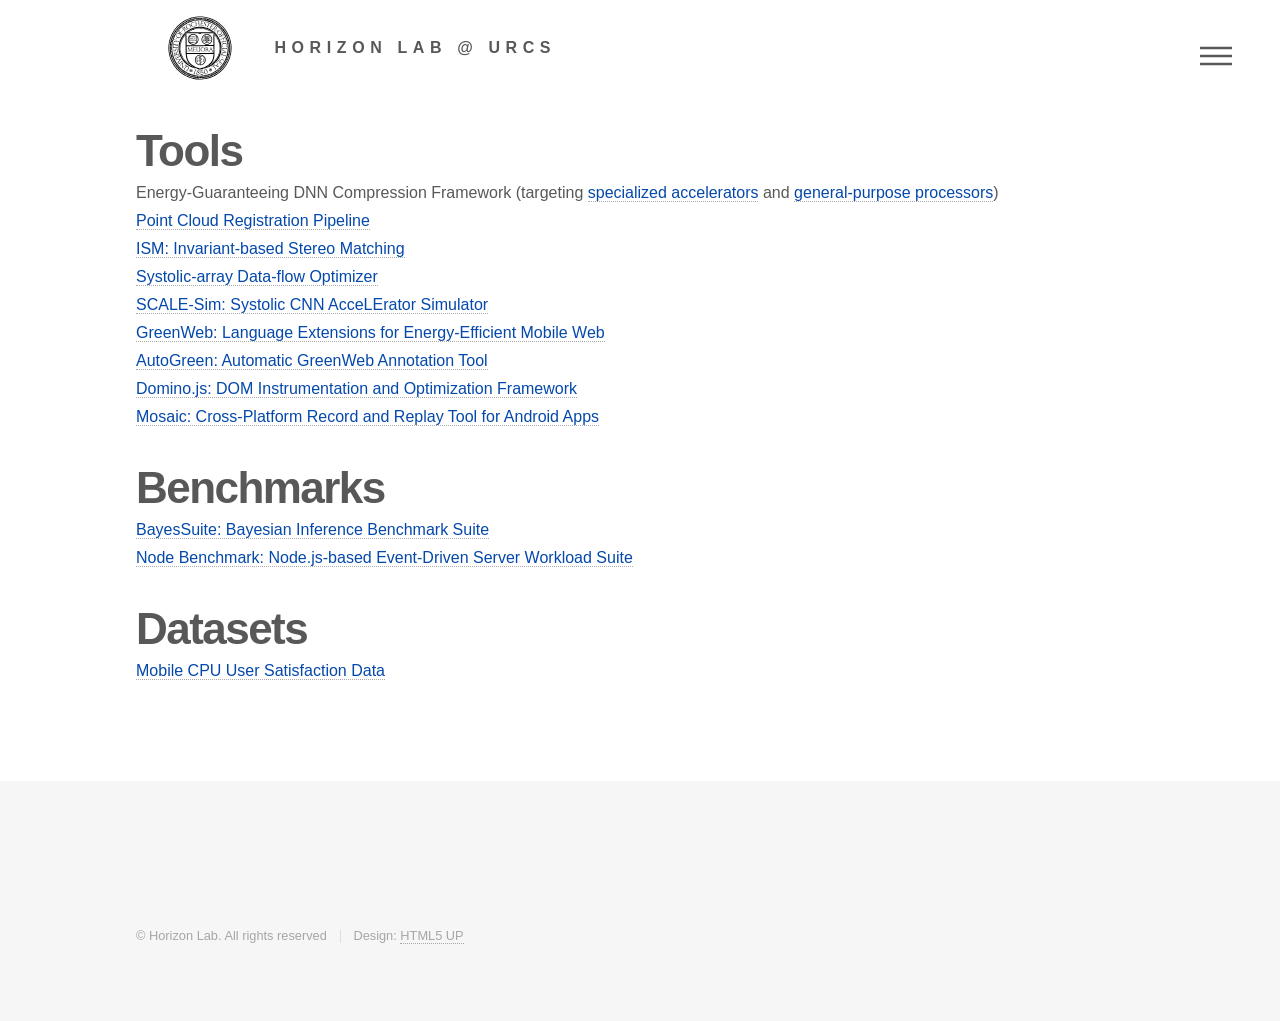
==== artifacts.html @ bd3f3496 "add artifacts page." ====
<!DOCTYPE HTML>
<!--
	Phantom by HTML5 UP
	html5up.net | @ajlkn
	Free for personal and commercial use under the CCA 3.0 license (html5up.net/license)
-->
<html>
	<head>
		<title>Code</title>
		<meta charset="utf-8" />
		<meta name="viewport" content="width=device-width, initial-scale=1, user-scalable=no" />
		<link rel="stylesheet" href="assets/css/main.css" />
		<noscript><link rel="stylesheet" href="assets/css/noscript.css" /></noscript>
	</head>
	<body class="is-preload">
		<!-- Wrapper -->
			<div id="wrapper">

				<!-- Header -->
					<header id="header">
						<div class="inner">

							<!-- Logo -->
								<a href="index.html" class="logo">
									<span class="symbol"><img src="images/urseal.svg" alt="" /></span><span class="head">Horizon Lab @ URCS</span>
								</a>

							<!-- Nav -->
								<nav>
									<ul>
										<li><a href="#menu">Menu</a></li>
									</ul>
								</nav>

						</div>
					</header>

				<!-- Menu -->
					<nav id="menu">
						<h2>Menu</h2>
						<ul id="list">
						    <li><a href="index.html">Home</a></li>
						    <li><a href="people.html">People</a></li>
						    <li><a href="index.html#proj">Projects</a></li>
						    <li><a href="pubs.html">Publications</a></li>
						    <li><a href="artifacts.html">Artifacts</a></li>
						    <li><a href="teach.html">Courses & Outreach</a></li>
						</ul>
					</nav>

				<!-- Main -->
					<div id="main">
						<div class="inner">
							<h1 class="firstteach">Tools</h1>
                            <div>
                              <div>Energy-Guaranteeing DNN Compression Framework (targeting <a href="https://github.com/hyang1990/model_based_energy_constrained_compression">specialized accelerators</a> and <a href="https://github.com/hyang1990/energy_constrained_compression">general-purpose processors</a>)</div>
                              <div><a href="https://github.com/horizon-research/pointcloud-pipeline">Point Cloud Registration Pipeline</a></div>
                              <div><a href="https://github.com/horizon-research/ism-algorithm">ISM: Invariant-based Stereo Matching</a></div>
                              <div><a href="https://github.com/horizon-research/systolic-array-dataflow-optimizer">Systolic-array Data-flow Optimizer</a></div>
                              <div><a href="https://github.com/ARM-software/SCALE-Sim">SCALE-Sim: Systolic CNN AcceLErator Simulator</a></div>
                              <div><a href="https://codereview.chromium.org/1835303002/">GreenWeb: Language Extensions for Energy-Efficient Mobile Web</a></div>
                              <div><a href="https://github.com/yuhao/AutoGreen">AutoGreen: Automatic GreenWeb Annotation Tool</a></div>
                              <div><a href="https://github.com/yuhao/domino.js">Domino.js: DOM Instrumentation and Optimization Framework</a></div>
                              <div><a href="https://github.com/Matthalp/mosaic">Mosaic: Cross-Platform Record and Replay Tool for Android Apps</a></div>
                              <div style="clear: both;">&nbsp;</div>
                            </div>

							<h1 class="firstteach">Benchmarks</h1>
                            <div>
                              <div><a href="https://github.com/Emma926/BayesSuite">BayesSuite: Bayesian Inference Benchmark Suite</a></div>
                              <div><a href="https://github.com/nodebenchmark/benchmarks">Node Benchmark: Node.js-based Event-Driven Server Workload Suite</a></div>
                              <div style="clear: both;">&nbsp;</div>
                            </div>

							<h1 class="firstteach">Datasets</h1>
                            <div>
                              <div><a href="https://github.com/Matthalp/mobile-cpu-user-sat-data">Mobile CPU User Satisfaction Data</a></div>
                            </div>

						</div>
					</div>

				<!-- Footer -->
					<footer id="footer">
						<div class="inner">
							<!--<section>
								<h2>Follow</h2>
								<ul class="icons">
									<li><a href="#" class="icon style2 fa-twitter"><span class="label">Twitter</span></a></li>
									<li><a href="#" class="icon style2 fa-facebook"><span class="label">Facebook</span></a></li>
									<li><a href="#" class="icon style2 fa-instagram"><span class="label">Instagram</span></a></li>
									<li><a href="#" class="icon style2 fa-dribbble"><span class="label">Dribbble</span></a></li>
									<li><a href="#" class="icon style2 fa-github"><span class="label">GitHub</span></a></li>
									<li><a href="#" class="icon style2 fa-500px"><span class="label">500px</span></a></li>
									<li><a href="#" class="icon style2 fa-phone"><span class="label">Phone</span></a></li>
									<li><a href="#" class="icon style2 fa-envelope-o"><span class="label">Email</span></a></li>
								</ul>
							</section>-->
							<ul class="copyright">
								<li>&copy; Horizon Lab. All rights reserved</li><li>Design: <a href="http://html5up.net">HTML5 UP</a></li>
							</ul>
						</div>
					</footer>

			</div>

		<!-- Scripts -->
			<script src="assets/js/jquery.min.js"></script>
			<script src="assets/js/browser.min.js"></script>
			<script src="assets/js/breakpoints.min.js"></script>
			<script src="assets/js/util.js"></script>
			<script src="assets/js/main.js"></script>

	</body>
</html>
---- assets/css/main.css ----
@import url(font-awesome.min.css);
@import url("https://fonts.googleapis.com/css?family=Source+Sans+Pro:300,700,900");

/*
	Phantom by HTML5 UP
	html5up.net | @ajlkn
	Free for personal and commercial use under the CCA 3.0 license (html5up.net/license)
*/

/* Reset */

	html, body, div, span, applet, object, iframe, h1, h2, h3, h4, h5, h6, p, blockquote, pre, a, abbr, acronym, address, big, cite, code, del, dfn, em, img, ins, kbd, q, s, samp, small, strike, strong, sub, sup, tt, var, b, u, i, center, dl, dt, dd, ol, ul, li, fieldset, form, label, legend, table, caption, tbody, tfoot, thead, tr, th, td, article, aside, canvas, details, embed, figure, figcaption, footer, header, hgroup, menu, nav, output, ruby, section, summary, time, mark, audio, video {
		margin: 0;
		padding: 0;
		border: 0;
		font-size: 100%;
		font: inherit;
		vertical-align: baseline;
	}

    div.midbmargin {
		margin-top: 2em;
    }

    div.smallbmargin, div.smallbmargin p {
		margin-bottom: 1em;
    }

	article, aside, details, figcaption, figure, footer, header, hgroup, menu, nav, section {
		display: block;
	}

    article h1 {
		font-family: "Source Sans Pro", Helvetica, sans-serif;
    }

	body {
		line-height: 1;
	}

	ol, ul {
		list-style: none;
	}

	blockquote, q {
		quotes: none;
	}

	blockquote:before, blockquote:after, q:before, q:after {
		content: '';
		content: none;
	}

	table {
		border-collapse: collapse;
		border-spacing: 0;
	}

	body {
		-webkit-text-size-adjust: none;
	}

/* Box Model */

	*, *:before, *:after {
		-moz-box-sizing: border-box;
		-webkit-box-sizing: border-box;
		box-sizing: border-box;
	}

/* Grid */

	.row {
		border-bottom: solid 1px transparent;
		-moz-box-sizing: border-box;
		-webkit-box-sizing: border-box;
		box-sizing: border-box;
	}

	.row > * {
		float: left;
		-moz-box-sizing: border-box;
		-webkit-box-sizing: border-box;
		box-sizing: border-box;
	}

	.row:after, .row:before {
		content: '';
		display: block;
		clear: both;
		height: 0;
	}

	.row.uniform > * > :first-child {
		margin-top: 0;
	}

	.row.uniform > * > :last-child {
		margin-bottom: 0;
	}

	.row.\30 \25 > * {
		padding: 0 0 0 0em;
	}

	.row.\30 \25 {
		margin: 0 0 -1px 0em;
	}

	.row.uniform.\30 \25 > * {
		padding: 0em 0 0 0em;
	}

	.row.uniform.\30 \25 {
		margin: 0em 0 -1px 0em;
	}

	.row > * {
		padding: 0 0 0 2em;
	}

	.row {
		margin: 0 0 -1px -2em;
	}

	.row.uniform > * {
		padding: 2em 0 0 2em;
	}

	.row.uniform {
		margin: -2em 0 -1px -2em;
	}

	.row.\32 00\25 > * {
		padding: 0 0 0 4em;
	}

	.row.\32 00\25 {
		margin: 0 0 -1px -4em;
	}

	.row.uniform.\32 00\25 > * {
		padding: 4em 0 0 4em;
	}

	.row.uniform.\32 00\25 {
		margin: -4em 0 -1px -4em;
	}

	.row.\31 50\25 > * {
		padding: 0 0 0 3em;
	}

	.row.\31 50\25 {
		margin: 0 0 -1px -3em;
	}

	.row.uniform.\31 50\25 > * {
		padding: 3em 0 0 3em;
	}

	.row.uniform.\31 50\25 {
		margin: -3em 0 -1px -3em;
	}

	.row.\35 0\25 > * {
		padding: 0 0 0 1em;
	}

	.row.\35 0\25 {
		margin: 0 0 -1px -1em;
	}

	.row.uniform.\35 0\25 > * {
		padding: 1em 0 0 1em;
	}

	.row.uniform.\35 0\25 {
		margin: -1em 0 -1px -1em;
	}

	.row.\32 5\25 > * {
		padding: 0 0 0 0.5em;
	}

	.row.\32 5\25 {
		margin: 0 0 -1px -0.5em;
	}

	.row.uniform.\32 5\25 > * {
		padding: 0.5em 0 0 0.5em;
	}

	.row.uniform.\32 5\25 {
		margin: -0.5em 0 -1px -0.5em;
	}

	.\31 2u, .\31 2u\24 {
		width: 100%;
		clear: none;
		margin-left: 0;
	}

	.\31 1u, .\31 1u\24 {
		width: 91.6666666667%;
		clear: none;
		margin-left: 0;
	}

	.\31 0u, .\31 0u\24 {
		width: 83.3333333333%;
		clear: none;
		margin-left: 0;
	}

	.\39 u, .\39 u\24 {
		width: 75%;
		clear: none;
		margin-left: 0;
	}

	.\38 u, .\38 u\24 {
		width: 66.6666666667%;
		clear: none;
		margin-left: 0;
	}

	.\37 u, .\37 u\24 {
		width: 58.3333333333%;
		clear: none;
		margin-left: 0;
	}

	.\36 u, .\36 u\24 {
		width: 50%;
		clear: none;
		margin-left: 0;
	}

	.\35 u, .\35 u\24 {
		width: 41.6666666667%;
		clear: none;
		margin-left: 0;
	}

	.\34 u, .\34 u\24 {
		width: 33.3333333333%;
		clear: none;
		margin-left: 0;
	}

	.\33 u, .\33 u\24 {
		width: 25%;
		clear: none;
		margin-left: 0;
	}

	.\32 u, .\32 u\24 {
		width: 16.6666666667%;
		clear: none;
		margin-left: 0;
	}

	.\31 u, .\31 u\24 {
		width: 8.3333333333%;
		clear: none;
		margin-left: 0;
	}

	.\31 2u\24 + *,
	.\31 1u\24 + *,
	.\31 0u\24 + *,
	.\39 u\24 + *,
	.\38 u\24 + *,
	.\37 u\24 + *,
	.\36 u\24 + *,
	.\35 u\24 + *,
	.\34 u\24 + *,
	.\33 u\24 + *,
	.\32 u\24 + *,
	.\31 u\24 + * {
		clear: left;
	}

	.\-11u {
		margin-left: 91.66667%;
	}

	.\-10u {
		margin-left: 83.33333%;
	}

	.\-9u {
		margin-left: 75%;
	}

	.\-8u {
		margin-left: 66.66667%;
	}

	.\-7u {
		margin-left: 58.33333%;
	}

	.\-6u {
		margin-left: 50%;
	}

	.\-5u {
		margin-left: 41.66667%;
	}

	.\-4u {
		margin-left: 33.33333%;
	}

	.\-3u {
		margin-left: 25%;
	}

	.\-2u {
		margin-left: 16.66667%;
	}

	.\-1u {
		margin-left: 8.33333%;
	}

	@media screen and (max-width: 1680px) {

		.row > * {
			padding: 0 0 0 2em;
		}

		.row {
			margin: 0 0 -1px -2em;
		}

		.row.uniform > * {
			padding: 2em 0 0 2em;
		}

		.row.uniform {
			margin: -2em 0 -1px -2em;
		}

		.row.\32 00\25 > * {
			padding: 0 0 0 4em;
		}

		.row.\32 00\25 {
			margin: 0 0 -1px -4em;
		}

		.row.uniform.\32 00\25 > * {
			padding: 4em 0 0 4em;
		}

		.row.uniform.\32 00\25 {
			margin: -4em 0 -1px -4em;
		}

		.row.\31 50\25 > * {
			padding: 0 0 0 3em;
		}

		.row.\31 50\25 {
			margin: 0 0 -1px -3em;
		}

		.row.uniform.\31 50\25 > * {
			padding: 3em 0 0 3em;
		}

		.row.uniform.\31 50\25 {
			margin: -3em 0 -1px -3em;
		}

		.row.\35 0\25 > * {
			padding: 0 0 0 1em;
		}

		.row.\35 0\25 {
			margin: 0 0 -1px -1em;
		}

		.row.uniform.\35 0\25 > * {
			padding: 1em 0 0 1em;
		}

		.row.uniform.\35 0\25 {
			margin: -1em 0 -1px -1em;
		}

		.row.\32 5\25 > * {
			padding: 0 0 0 0.5em;
		}

		.row.\32 5\25 {
			margin: 0 0 -1px -0.5em;
		}

		.row.uniform.\32 5\25 > * {
			padding: 0.5em 0 0 0.5em;
		}

		.row.uniform.\32 5\25 {
			margin: -0.5em 0 -1px -0.5em;
		}

		.\31 2u\28xlarge\29, .\31 2u\24\28xlarge\29 {
			width: 100%;
			clear: none;
			margin-left: 0;
		}

		.\31 1u\28xlarge\29, .\31 1u\24\28xlarge\29 {
			width: 91.6666666667%;
			clear: none;
			margin-left: 0;
		}

		.\31 0u\28xlarge\29, .\31 0u\24\28xlarge\29 {
			width: 83.3333333333%;
			clear: none;
			margin-left: 0;
		}

		.\39 u\28xlarge\29, .\39 u\24\28xlarge\29 {
			width: 75%;
			clear: none;
			margin-left: 0;
		}

		.\38 u\28xlarge\29, .\38 u\24\28xlarge\29 {
			width: 66.6666666667%;
			clear: none;
			margin-left: 0;
		}

		.\37 u\28xlarge\29, .\37 u\24\28xlarge\29 {
			width: 58.3333333333%;
			clear: none;
			margin-left: 0;
		}

		.\36 u\28xlarge\29, .\36 u\24\28xlarge\29 {
			width: 50%;
			clear: none;
			margin-left: 0;
		}

		.\35 u\28xlarge\29, .\35 u\24\28xlarge\29 {
			width: 41.6666666667%;
			clear: none;
			margin-left: 0;
		}

		.\34 u\28xlarge\29, .\34 u\24\28xlarge\29 {
			width: 33.3333333333%;
			clear: none;
			margin-left: 0;
		}

		.\33 u\28xlarge\29, .\33 u\24\28xlarge\29 {
			width: 25%;
			clear: none;
			margin-left: 0;
		}

		.\32 u\28xlarge\29, .\32 u\24\28xlarge\29 {
			width: 16.6666666667%;
			clear: none;
			margin-left: 0;
		}

		.\31 u\28xlarge\29, .\31 u\24\28xlarge\29 {
			width: 8.3333333333%;
			clear: none;
			margin-left: 0;
		}

		.\31 2u\24\28xlarge\29 + *,
		.\31 1u\24\28xlarge\29 + *,
		.\31 0u\24\28xlarge\29 + *,
		.\39 u\24\28xlarge\29 + *,
		.\38 u\24\28xlarge\29 + *,
		.\37 u\24\28xlarge\29 + *,
		.\36 u\24\28xlarge\29 + *,
		.\35 u\24\28xlarge\29 + *,
		.\34 u\24\28xlarge\29 + *,
		.\33 u\24\28xlarge\29 + *,
		.\32 u\24\28xlarge\29 + *,
		.\31 u\24\28xlarge\29 + * {
			clear: left;
		}

		.\-11u\28xlarge\29 {
			margin-left: 91.66667%;
		}

		.\-10u\28xlarge\29 {
			margin-left: 83.33333%;
		}

		.\-9u\28xlarge\29 {
			margin-left: 75%;
		}

		.\-8u\28xlarge\29 {
			margin-left: 66.66667%;
		}

		.\-7u\28xlarge\29 {
			margin-left: 58.33333%;
		}

		.\-6u\28xlarge\29 {
			margin-left: 50%;
		}

		.\-5u\28xlarge\29 {
			margin-left: 41.66667%;
		}

		.\-4u\28xlarge\29 {
			margin-left: 33.33333%;
		}

		.\-3u\28xlarge\29 {
			margin-left: 25%;
		}

		.\-2u\28xlarge\29 {
			margin-left: 16.66667%;
		}

		.\-1u\28xlarge\29 {
			margin-left: 8.33333%;
		}

	}

	@media screen and (max-width: 1280px) {

		.row > * {
			padding: 0 0 0 2em;
		}

		.row {
			margin: 0 0 -1px -2em;
		}

		.row.uniform > * {
			padding: 2em 0 0 2em;
		}

		.row.uniform {
			margin: -2em 0 -1px -2em;
		}

		.row.\32 00\25 > * {
			padding: 0 0 0 4em;
		}

		.row.\32 00\25 {
			margin: 0 0 -1px -4em;
		}

		.row.uniform.\32 00\25 > * {
			padding: 4em 0 0 4em;
		}

		.row.uniform.\32 00\25 {
			margin: -4em 0 -1px -4em;
		}

		.row.\31 50\25 > * {
			padding: 0 0 0 3em;
		}

		.row.\31 50\25 {
			margin: 0 0 -1px -3em;
		}

		.row.uniform.\31 50\25 > * {
			padding: 3em 0 0 3em;
		}

		.row.uniform.\31 50\25 {
			margin: -3em 0 -1px -3em;
		}

		.row.\35 0\25 > * {
			padding: 0 0 0 1em;
		}

		.row.\35 0\25 {
			margin: 0 0 -1px -1em;
		}

		.row.uniform.\35 0\25 > * {
			padding: 1em 0 0 1em;
		}

		.row.uniform.\35 0\25 {
			margin: -1em 0 -1px -1em;
		}

		.row.\32 5\25 > * {
			padding: 0 0 0 0.5em;
		}

		.row.\32 5\25 {
			margin: 0 0 -1px -0.5em;
		}

		.row.uniform.\32 5\25 > * {
			padding: 0.5em 0 0 0.5em;
		}

		.row.uniform.\32 5\25 {
			margin: -0.5em 0 -1px -0.5em;
		}

		.\31 2u\28large\29, .\31 2u\24\28large\29 {
			width: 100%;
			clear: none;
			margin-left: 0;
		}

		.\31 1u\28large\29, .\31 1u\24\28large\29 {
			width: 91.6666666667%;
			clear: none;
			margin-left: 0;
		}

		.\31 0u\28large\29, .\31 0u\24\28large\29 {
			width: 83.3333333333%;
			clear: none;
			margin-left: 0;
		}

		.\39 u\28large\29, .\39 u\24\28large\29 {
			width: 75%;
			clear: none;
			margin-left: 0;
		}

		.\38 u\28large\29, .\38 u\24\28large\29 {
			width: 66.6666666667%;
			clear: none;
			margin-left: 0;
		}

		.\37 u\28large\29, .\37 u\24\28large\29 {
			width: 58.3333333333%;
			clear: none;
			margin-left: 0;
		}

		.\36 u\28large\29, .\36 u\24\28large\29 {
			width: 50%;
			clear: none;
			margin-left: 0;
		}

		.\35 u\28large\29, .\35 u\24\28large\29 {
			width: 41.6666666667%;
			clear: none;
			margin-left: 0;
		}

		.\34 u\28large\29, .\34 u\24\28large\29 {
			width: 33.3333333333%;
			clear: none;
			margin-left: 0;
		}

		.\33 u\28large\29, .\33 u\24\28large\29 {
			width: 25%;
			clear: none;
			margin-left: 0;
		}

		.\32 u\28large\29, .\32 u\24\28large\29 {
			width: 16.6666666667%;
			clear: none;
			margin-left: 0;
		}

		.\31 u\28large\29, .\31 u\24\28large\29 {
			width: 8.3333333333%;
			clear: none;
			margin-left: 0;
		}

		.\31 2u\24\28large\29 + *,
		.\31 1u\24\28large\29 + *,
		.\31 0u\24\28large\29 + *,
		.\39 u\24\28large\29 + *,
		.\38 u\24\28large\29 + *,
		.\37 u\24\28large\29 + *,
		.\36 u\24\28large\29 + *,
		.\35 u\24\28large\29 + *,
		.\34 u\24\28large\29 + *,
		.\33 u\24\28large\29 + *,
		.\32 u\24\28large\29 + *,
		.\31 u\24\28large\29 + * {
			clear: left;
		}

		.\-11u\28large\29 {
			margin-left: 91.66667%;
		}

		.\-10u\28large\29 {
			margin-left: 83.33333%;
		}

		.\-9u\28large\29 {
			margin-left: 75%;
		}

		.\-8u\28large\29 {
			margin-left: 66.66667%;
		}

		.\-7u\28large\29 {
			margin-left: 58.33333%;
		}

		.\-6u\28large\29 {
			margin-left: 50%;
		}

		.\-5u\28large\29 {
			margin-left: 41.66667%;
		}

		.\-4u\28large\29 {
			margin-left: 33.33333%;
		}

		.\-3u\28large\29 {
			margin-left: 25%;
		}

		.\-2u\28large\29 {
			margin-left: 16.66667%;
		}

		.\-1u\28large\29 {
			margin-left: 8.33333%;
		}

	}

	@media screen and (max-width: 980px) {

		.row > * {
			padding: 0 0 0 1.5em;
		}

		.row {
			margin: 0 0 -1px -1.5em;
		}

		.row.uniform > * {
			padding: 1.5em 0 0 1.5em;
		}

		.row.uniform {
			margin: -1.5em 0 -1px -1.5em;
		}

		.row.\32 00\25 > * {
			padding: 0 0 0 3em;
		}

		.row.\32 00\25 {
			margin: 0 0 -1px -3em;
		}

		.row.uniform.\32 00\25 > * {
			padding: 3em 0 0 3em;
		}

		.row.uniform.\32 00\25 {
			margin: -3em 0 -1px -3em;
		}

		.row.\31 50\25 > * {
			padding: 0 0 0 2.25em;
		}

		.row.\31 50\25 {
			margin: 0 0 -1px -2.25em;
		}

		.row.uniform.\31 50\25 > * {
			padding: 2.25em 0 0 2.25em;
		}

		.row.uniform.\31 50\25 {
			margin: -2.25em 0 -1px -2.25em;
		}

		.row.\35 0\25 > * {
			padding: 0 0 0 0.75em;
		}

		.row.\35 0\25 {
			margin: 0 0 -1px -0.75em;
		}

		.row.uniform.\35 0\25 > * {
			padding: 0.75em 0 0 0.75em;
		}

		.row.uniform.\35 0\25 {
			margin: -0.75em 0 -1px -0.75em;
		}

		.row.\32 5\25 > * {
			padding: 0 0 0 0.375em;
		}

		.row.\32 5\25 {
			margin: 0 0 -1px -0.375em;
		}

		.row.uniform.\32 5\25 > * {
			padding: 0.375em 0 0 0.375em;
		}

		.row.uniform.\32 5\25 {
			margin: -0.375em 0 -1px -0.375em;
		}

		.\31 2u\28medium\29, .\31 2u\24\28medium\29 {
			width: 100%;
			clear: none;
			margin-left: 0;
		}

		.\31 1u\28medium\29, .\31 1u\24\28medium\29 {
			width: 91.6666666667%;
			clear: none;
			margin-left: 0;
		}

		.\31 0u\28medium\29, .\31 0u\24\28medium\29 {
			width: 83.3333333333%;
			clear: none;
			margin-left: 0;
		}

		.\39 u\28medium\29, .\39 u\24\28medium\29 {
			width: 75%;
			clear: none;
			margin-left: 0;
		}

		.\38 u\28medium\29, .\38 u\24\28medium\29 {
			width: 66.6666666667%;
			clear: none;
			margin-left: 0;
		}

		.\37 u\28medium\29, .\37 u\24\28medium\29 {
			width: 58.3333333333%;
			clear: none;
			margin-left: 0;
		}

		.\36 u\28medium\29, .\36 u\24\28medium\29 {
			width: 50%;
			clear: none;
			margin-left: 0;
		}

		.\35 u\28medium\29, .\35 u\24\28medium\29 {
			width: 41.6666666667%;
			clear: none;
			margin-left: 0;
		}

		.\34 u\28medium\29, .\34 u\24\28medium\29 {
			width: 33.3333333333%;
			clear: none;
			margin-left: 0;
		}

		.\33 u\28medium\29, .\33 u\24\28medium\29 {
			width: 25%;
			clear: none;
			margin-left: 0;
		}

		.\32 u\28medium\29, .\32 u\24\28medium\29 {
			width: 16.6666666667%;
			clear: none;
			margin-left: 0;
		}

		.\31 u\28medium\29, .\31 u\24\28medium\29 {
			width: 8.3333333333%;
			clear: none;
			margin-left: 0;
		}

		.\31 2u\24\28medium\29 + *,
		.\31 1u\24\28medium\29 + *,
		.\31 0u\24\28medium\29 + *,
		.\39 u\24\28medium\29 + *,
		.\38 u\24\28medium\29 + *,
		.\37 u\24\28medium\29 + *,
		.\36 u\24\28medium\29 + *,
		.\35 u\24\28medium\29 + *,
		.\34 u\24\28medium\29 + *,
		.\33 u\24\28medium\29 + *,
		.\32 u\24\28medium\29 + *,
		.\31 u\24\28medium\29 + * {
			clear: left;
		}

		.\-11u\28medium\29 {
			margin-left: 91.66667%;
		}

		.\-10u\28medium\29 {
			margin-left: 83.33333%;
		}

		.\-9u\28medium\29 {
			margin-left: 75%;
		}

		.\-8u\28medium\29 {
			margin-left: 66.66667%;
		}

		.\-7u\28medium\29 {
			margin-left: 58.33333%;
		}

		.\-6u\28medium\29 {
			margin-left: 50%;
		}

		.\-5u\28medium\29 {
			margin-left: 41.66667%;
		}

		.\-4u\28medium\29 {
			margin-left: 33.33333%;
		}

		.\-3u\28medium\29 {
			margin-left: 25%;
		}

		.\-2u\28medium\29 {
			margin-left: 16.66667%;
		}

		.\-1u\28medium\29 {
			margin-left: 8.33333%;
		}

	}

	@media screen and (max-width: 736px) {

		.row > * {
			padding: 0 0 0 1em;
		}

		.row {
			margin: 0 0 -1px -1em;
		}

		.row.uniform > * {
			padding: 1em 0 0 1em;
		}

		.row.uniform {
			margin: -1em 0 -1px -1em;
		}

		.row.\32 00\25 > * {
			padding: 0 0 0 2em;
		}

		.row.\32 00\25 {
			margin: 0 0 -1px -2em;
		}

		.row.uniform.\32 00\25 > * {
			padding: 2em 0 0 2em;
		}

		.row.uniform.\32 00\25 {
			margin: -2em 0 -1px -2em;
		}

		.row.\31 50\25 > * {
			padding: 0 0 0 1.5em;
		}

		.row.\31 50\25 {
			margin: 0 0 -1px -1.5em;
		}

		.row.uniform.\31 50\25 > * {
			padding: 1.5em 0 0 1.5em;
		}

		.row.uniform.\31 50\25 {
			margin: -1.5em 0 -1px -1.5em;
		}

		.row.\35 0\25 > * {
			padding: 0 0 0 0.5em;
		}

		.row.\35 0\25 {
			margin: 0 0 -1px -0.5em;
		}

		.row.uniform.\35 0\25 > * {
			padding: 0.5em 0 0 0.5em;
		}

		.row.uniform.\35 0\25 {
			margin: -0.5em 0 -1px -0.5em;
		}

		.row.\32 5\25 > * {
			padding: 0 0 0 0.25em;
		}

		.row.\32 5\25 {
			margin: 0 0 -1px -0.25em;
		}

		.row.uniform.\32 5\25 > * {
			padding: 0.25em 0 0 0.25em;
		}

		.row.uniform.\32 5\25 {
			margin: -0.25em 0 -1px -0.25em;
		}

		.\31 2u\28small\29, .\31 2u\24\28small\29 {
			width: 100%;
			clear: none;
			margin-left: 0;
		}

		.\31 1u\28small\29, .\31 1u\24\28small\29 {
			width: 91.6666666667%;
			clear: none;
			margin-left: 0;
		}

		.\31 0u\28small\29, .\31 0u\24\28small\29 {
			width: 83.3333333333%;
			clear: none;
			margin-left: 0;
		}

		.\39 u\28small\29, .\39 u\24\28small\29 {
			width: 75%;
			clear: none;
			margin-left: 0;
		}

		.\38 u\28small\29, .\38 u\24\28small\29 {
			width: 66.6666666667%;
			clear: none;
			margin-left: 0;
		}

		.\37 u\28small\29, .\37 u\24\28small\29 {
			width: 58.3333333333%;
			clear: none;
			margin-left: 0;
		}

		.\36 u\28small\29, .\36 u\24\28small\29 {
			width: 50%;
			clear: none;
			margin-left: 0;
		}

		.\35 u\28small\29, .\35 u\24\28small\29 {
			width: 41.6666666667%;
			clear: none;
			margin-left: 0;
		}

		.\34 u\28small\29, .\34 u\24\28small\29 {
			width: 33.3333333333%;
			clear: none;
			margin-left: 0;
		}

		.\33 u\28small\29, .\33 u\24\28small\29 {
			width: 25%;
			clear: none;
			margin-left: 0;
		}

		.\32 u\28small\29, .\32 u\24\28small\29 {
			width: 16.6666666667%;
			clear: none;
			margin-left: 0;
		}

		.\31 u\28small\29, .\31 u\24\28small\29 {
			width: 8.3333333333%;
			clear: none;
			margin-left: 0;
		}

		.\31 2u\24\28small\29 + *,
		.\31 1u\24\28small\29 + *,
		.\31 0u\24\28small\29 + *,
		.\39 u\24\28small\29 + *,
		.\38 u\24\28small\29 + *,
		.\37 u\24\28small\29 + *,
		.\36 u\24\28small\29 + *,
		.\35 u\24\28small\29 + *,
		.\34 u\24\28small\29 + *,
		.\33 u\24\28small\29 + *,
		.\32 u\24\28small\29 + *,
		.\31 u\24\28small\29 + * {
			clear: left;
		}

		.\-11u\28small\29 {
			margin-left: 91.66667%;
		}

		.\-10u\28small\29 {
			margin-left: 83.33333%;
		}

		.\-9u\28small\29 {
			margin-left: 75%;
		}

		.\-8u\28small\29 {
			margin-left: 66.66667%;
		}

		.\-7u\28small\29 {
			margin-left: 58.33333%;
		}

		.\-6u\28small\29 {
			margin-left: 50%;
		}

		.\-5u\28small\29 {
			margin-left: 41.66667%;
		}

		.\-4u\28small\29 {
			margin-left: 33.33333%;
		}

		.\-3u\28small\29 {
			margin-left: 25%;
		}

		.\-2u\28small\29 {
			margin-left: 16.66667%;
		}

		.\-1u\28small\29 {
			margin-left: 8.33333%;
		}

	}

	@media screen and (max-width: 480px) {

		.row > * {
			padding: 0 0 0 1em;
		}

		.row {
			margin: 0 0 -1px -1em;
		}

		.row.uniform > * {
			padding: 1em 0 0 1em;
		}

		.row.uniform {
			margin: -1em 0 -1px -1em;
		}

		.row.\32 00\25 > * {
			padding: 0 0 0 2em;
		}

		.row.\32 00\25 {
			margin: 0 0 -1px -2em;
		}

		.row.uniform.\32 00\25 > * {
			padding: 2em 0 0 2em;
		}

		.row.uniform.\32 00\25 {
			margin: -2em 0 -1px -2em;
		}

		.row.\31 50\25 > * {
			padding: 0 0 0 1.5em;
		}

		.row.\31 50\25 {
			margin: 0 0 -1px -1.5em;
		}

		.row.uniform.\31 50\25 > * {
			padding: 1.5em 0 0 1.5em;
		}

		.row.uniform.\31 50\25 {
			margin: -1.5em 0 -1px -1.5em;
		}

		.row.\35 0\25 > * {
			padding: 0 0 0 0.5em;
		}

		.row.\35 0\25 {
			margin: 0 0 -1px -0.5em;
		}

		.row.uniform.\35 0\25 > * {
			padding: 0.5em 0 0 0.5em;
		}

		.row.uniform.\35 0\25 {
			margin: -0.5em 0 -1px -0.5em;
		}

		.row.\32 5\25 > * {
			padding: 0 0 0 0.25em;
		}

		.row.\32 5\25 {
			margin: 0 0 -1px -0.25em;
		}

		.row.uniform.\32 5\25 > * {
			padding: 0.25em 0 0 0.25em;
		}

		.row.uniform.\32 5\25 {
			margin: -0.25em 0 -1px -0.25em;
		}

		.\31 2u\28xsmall\29, .\31 2u\24\28xsmall\29 {
			width: 100%;
			clear: none;
			margin-left: 0;
		}

		.\31 1u\28xsmall\29, .\31 1u\24\28xsmall\29 {
			width: 91.6666666667%;
			clear: none;
			margin-left: 0;
		}

		.\31 0u\28xsmall\29, .\31 0u\24\28xsmall\29 {
			width: 83.3333333333%;
			clear: none;
			margin-left: 0;
		}

		.\39 u\28xsmall\29, .\39 u\24\28xsmall\29 {
			width: 75%;
			clear: none;
			margin-left: 0;
		}

		.\38 u\28xsmall\29, .\38 u\24\28xsmall\29 {
			width: 66.6666666667%;
			clear: none;
			margin-left: 0;
		}

		.\37 u\28xsmall\29, .\37 u\24\28xsmall\29 {
			width: 58.3333333333%;
			clear: none;
			margin-left: 0;
		}

		.\36 u\28xsmall\29, .\36 u\24\28xsmall\29 {
			width: 50%;
			clear: none;
			margin-left: 0;
		}

		.\35 u\28xsmall\29, .\35 u\24\28xsmall\29 {
			width: 41.6666666667%;
			clear: none;
			margin-left: 0;
		}

		.\34 u\28xsmall\29, .\34 u\24\28xsmall\29 {
			width: 33.3333333333%;
			clear: none;
			margin-left: 0;
		}

		.\33 u\28xsmall\29, .\33 u\24\28xsmall\29 {
			width: 25%;
			clear: none;
			margin-left: 0;
		}

		.\32 u\28xsmall\29, .\32 u\24\28xsmall\29 {
			width: 16.6666666667%;
			clear: none;
			margin-left: 0;
		}

		.\31 u\28xsmall\29, .\31 u\24\28xsmall\29 {
			width: 8.3333333333%;
			clear: none;
			margin-left: 0;
		}

		.\31 2u\24\28xsmall\29 + *,
		.\31 1u\24\28xsmall\29 + *,
		.\31 0u\24\28xsmall\29 + *,
		.\39 u\24\28xsmall\29 + *,
		.\38 u\24\28xsmall\29 + *,
		.\37 u\24\28xsmall\29 + *,
		.\36 u\24\28xsmall\29 + *,
		.\35 u\24\28xsmall\29 + *,
		.\34 u\24\28xsmall\29 + *,
		.\33 u\24\28xsmall\29 + *,
		.\32 u\24\28xsmall\29 + *,
		.\31 u\24\28xsmall\29 + * {
			clear: left;
		}

		.\-11u\28xsmall\29 {
			margin-left: 91.66667%;
		}

		.\-10u\28xsmall\29 {
			margin-left: 83.33333%;
		}

		.\-9u\28xsmall\29 {
			margin-left: 75%;
		}

		.\-8u\28xsmall\29 {
			margin-left: 66.66667%;
		}

		.\-7u\28xsmall\29 {
			margin-left: 58.33333%;
		}

		.\-6u\28xsmall\29 {
			margin-left: 50%;
		}

		.\-5u\28xsmall\29 {
			margin-left: 41.66667%;
		}

		.\-4u\28xsmall\29 {
			margin-left: 33.33333%;
		}

		.\-3u\28xsmall\29 {
			margin-left: 25%;
		}

		.\-2u\28xsmall\29 {
			margin-left: 16.66667%;
		}

		.\-1u\28xsmall\29 {
			margin-left: 8.33333%;
		}

	}

	@media screen and (max-width: 360px) {

		.row > * {
			padding: 0 0 0 1em;
		}

		.row {
			margin: 0 0 -1px -1em;
		}

		.row.uniform > * {
			padding: 1em 0 0 1em;
		}

		.row.uniform {
			margin: -1em 0 -1px -1em;
		}

		.row.\32 00\25 > * {
			padding: 0 0 0 2em;
		}

		.row.\32 00\25 {
			margin: 0 0 -1px -2em;
		}

		.row.uniform.\32 00\25 > * {
			padding: 2em 0 0 2em;
		}

		.row.uniform.\32 00\25 {
			margin: -2em 0 -1px -2em;
		}

		.row.\31 50\25 > * {
			padding: 0 0 0 1.5em;
		}

		.row.\31 50\25 {
			margin: 0 0 -1px -1.5em;
		}

		.row.uniform.\31 50\25 > * {
			padding: 1.5em 0 0 1.5em;
		}

		.row.uniform.\31 50\25 {
			margin: -1.5em 0 -1px -1.5em;
		}

		.row.\35 0\25 > * {
			padding: 0 0 0 0.5em;
		}

		.row.\35 0\25 {
			margin: 0 0 -1px -0.5em;
		}

		.row.uniform.\35 0\25 > * {
			padding: 0.5em 0 0 0.5em;
		}

		.row.uniform.\35 0\25 {
			margin: -0.5em 0 -1px -0.5em;
		}

		.row.\32 5\25 > * {
			padding: 0 0 0 0.25em;
		}

		.row.\32 5\25 {
			margin: 0 0 -1px -0.25em;
		}

		.row.uniform.\32 5\25 > * {
			padding: 0.25em 0 0 0.25em;
		}

		.row.uniform.\32 5\25 {
			margin: -0.25em 0 -1px -0.25em;
		}

		.\31 2u\28xxsmall\29, .\31 2u\24\28xxsmall\29 {
			width: 100%;
			clear: none;
			margin-left: 0;
		}

		.\31 1u\28xxsmall\29, .\31 1u\24\28xxsmall\29 {
			width: 91.6666666667%;
			clear: none;
			margin-left: 0;
		}

		.\31 0u\28xxsmall\29, .\31 0u\24\28xxsmall\29 {
			width: 83.3333333333%;
			clear: none;
			margin-left: 0;
		}

		.\39 u\28xxsmall\29, .\39 u\24\28xxsmall\29 {
			width: 75%;
			clear: none;
			margin-left: 0;
		}

		.\38 u\28xxsmall\29, .\38 u\24\28xxsmall\29 {
			width: 66.6666666667%;
			clear: none;
			margin-left: 0;
		}

		.\37 u\28xxsmall\29, .\37 u\24\28xxsmall\29 {
			width: 58.3333333333%;
			clear: none;
			margin-left: 0;
		}

		.\36 u\28xxsmall\29, .\36 u\24\28xxsmall\29 {
			width: 50%;
			clear: none;
			margin-left: 0;
		}

		.\35 u\28xxsmall\29, .\35 u\24\28xxsmall\29 {
			width: 41.6666666667%;
			clear: none;
			margin-left: 0;
		}

		.\34 u\28xxsmall\29, .\34 u\24\28xxsmall\29 {
			width: 33.3333333333%;
			clear: none;
			margin-left: 0;
		}

		.\33 u\28xxsmall\29, .\33 u\24\28xxsmall\29 {
			width: 25%;
			clear: none;
			margin-left: 0;
		}

		.\32 u\28xxsmall\29, .\32 u\24\28xxsmall\29 {
			width: 16.6666666667%;
			clear: none;
			margin-left: 0;
		}

		.\31 u\28xxsmall\29, .\31 u\24\28xxsmall\29 {
			width: 8.3333333333%;
			clear: none;
			margin-left: 0;
		}

		.\31 2u\24\28xxsmall\29 + *,
		.\31 1u\24\28xxsmall\29 + *,
		.\31 0u\24\28xxsmall\29 + *,
		.\39 u\24\28xxsmall\29 + *,
		.\38 u\24\28xxsmall\29 + *,
		.\37 u\24\28xxsmall\29 + *,
		.\36 u\24\28xxsmall\29 + *,
		.\35 u\24\28xxsmall\29 + *,
		.\34 u\24\28xxsmall\29 + *,
		.\33 u\24\28xxsmall\29 + *,
		.\32 u\24\28xxsmall\29 + *,
		.\31 u\24\28xxsmall\29 + * {
			clear: left;
		}

		.\-11u\28xxsmall\29 {
			margin-left: 91.66667%;
		}

		.\-10u\28xxsmall\29 {
			margin-left: 83.33333%;
		}

		.\-9u\28xxsmall\29 {
			margin-left: 75%;
		}

		.\-8u\28xxsmall\29 {
			margin-left: 66.66667%;
		}

		.\-7u\28xxsmall\29 {
			margin-left: 58.33333%;
		}

		.\-6u\28xxsmall\29 {
			margin-left: 50%;
		}

		.\-5u\28xxsmall\29 {
			margin-left: 41.66667%;
		}

		.\-4u\28xxsmall\29 {
			margin-left: 33.33333%;
		}

		.\-3u\28xxsmall\29 {
			margin-left: 25%;
		}

		.\-2u\28xxsmall\29 {
			margin-left: 16.66667%;
		}

		.\-1u\28xxsmall\29 {
			margin-left: 8.33333%;
		}

	}

/* Basic */

	@-ms-viewport {
		width: device-width;
	}

	body {
		-ms-overflow-style: scrollbar;
	}

	@media screen and (max-width: 480px) {

		html, body {
			min-width: 320px;
		}

	}

	body {
		background: #ffffff;
	}

		body.is-loading *, body.is-loading *:before, body.is-loading *:after {
			-moz-animation: none !important;
			-webkit-animation: none !important;
			-ms-animation: none !important;
			animation: none !important;
			-moz-transition: none !important;
			-webkit-transition: none !important;
			-ms-transition: none !important;
			transition: none !important;
		}

/* Type */

	body, input, select, textarea {
		color: #585858;
		/*font-family: "Source Sans Pro", Helvetica, sans-serif;*/
        font-family:  Optima, Arial, sans-serif;
		font-size: 16pt;
		font-weight: normal;
		line-height: 1.75;
	}

		@media screen and (max-width: 1680px) {

			body, input, select, textarea {
				font-size: 14pt;
			}

		}

		@media screen and (max-width: 1280px) {

			body, input, select, textarea {
				font-size: 12pt;
			}

		}

	a {
		-moz-transition: border-bottom-color 0.2s ease, color 0.2s ease;
		-webkit-transition: border-bottom-color 0.2s ease, color 0.2s ease;
		-ms-transition: border-bottom-color 0.2s ease, color 0.2s ease;
		transition: border-bottom-color 0.2s ease, color 0.2s ease;
		text-decoration: none;
		color: #0448AB;
		border-bottom: dotted 1px rgba(88, 88, 88, 0.5);
	}

		a:hover {
			border-bottom-color: transparent;
			color: #012D6F;
		}

		span.head:hover {
			border-bottom-color: transparent;
			color: #012D6F;
		}
	strong, b {
		font-weight: 900;
	}

	em, i {
		font-style: italic;
	}

	p {
		margin: 0 0 1em 0;
	}

	h1 {
		font-size: 2.75em;
		font-weight: 700;
		line-height: 1.3;
		margin: 0 0 1em 0;
		letter-spacing: -0.035em;
	}

	h1.title {
		margin: 0 0 0 0;
		font-size: 3em;
		letter-spacing: 0.05em;
	}

	h1 a {
		color: inherit;
	}

	@media screen and (max-width: 736px) {

		h1 {
			font-size: 2em;
			margin: 0 0 1em 0;
		}

	}

	@media screen and (max-width: 360px) {

		h1 {
			font-size: 1.75em;
		}

	}

	h2, h3, h4, h5, h6 {
		font-weight: 900;
		line-height: 1.5;
		margin: 0 0 2em 0;
		text-transform: uppercase;
		letter-spacing: 0.35em;
	}

    #pubs a
    {
      color: #0448AB;
    }

    #pubs a:hover
    {
      color: #012D6F;
    }

    .confname
    {
      font-weight: 600;
    }

    ul.award
    {
      list-style: none;
      margin-left: 0;
      padding-left: 0;
      margin-bottom: 0;
    }

    .award
    {
      font-weight: bold;
      color: #B03A2E; 
    }

    li.award
    {
      font-weight: normal;
    }

	h1.firstteach {
		margin: 0 0 0 0;
	}

	h1.otherteach {
		margin: 1em 0 0 0;
	}

	h2.courses {
		text-transform: none;
		letter-spacing: 0em;
		margin: 2em 0 1em 0;
	}

	h3.normal {
		font-weight: normal;
		text-transform: none;
		letter-spacing: 0.05em;
		margin: 0 0 1em 0;
	}

	div.theme span {
		font-weight: bold;
		letter-spacing: 0.05em;
		margin: 0 0 0.5em 0;
		text-transform: uppercase;
	}

    h3 {
        margin-bottom: 1em
    }

    span.em {
         color: #B03A2E;
         /*background: #e3eaef;*/
    }

    span.emb {
         color: #B03A2E;
         font-weight: bold;
    }

    img.people {
      width: 100px;
      height: 100px;
      float: left;
      margin-right: 20px;
      border: #808080 1px solid;
    }

	h2 a, h3 a, h4 a, h5 a, h6 a {
		color: inherit;
	}

	h2 {
		font-size: 1.1em;
	}

	h3 {
		font-size: 1em;
	}

	h4 {
		font-size: 0.8em;
	}

	h5 {
		font-size: 0.8em;
	}

	h6 {
		font-size: 0.8em;
	}

	@media screen and (max-width: 980px) {

		h1 br, h2 br, h3 br, h4 br, h5 br, h6 br {
			display: none;
		}

	}

	@media screen and (max-width: 736px) {

		h2 {
			font-size: 1em;
		}

		h3 {
			font-size: 0.8em;
		}

	}

	sub {
		font-size: 0.8em;
		position: relative;
		top: 0.5em;
	}

	sup {
		font-size: 0.8em;
		position: relative;
		top: -0.5em;
	}

	blockquote {
		border-left: solid 4px #c9c9c9;
		font-style: italic;
		margin: 0 0 0em 0;
		padding: 0.5em 0 0.5em 2em;
	}

	code {
		background: rgba(144, 144, 144, 0.075);
		border-radius: 4px;
		border: solid 1px #c9c9c9;
		font-family: "Courier New", monospace;
		font-size: 0.9em;
		margin: 0 0.25em;
		padding: 0.25em 0.65em;
	}

	pre {
		-webkit-overflow-scrolling: touch;
		font-family: "Courier New", monospace;
		font-size: 0.9em;
		margin: 0 0 2em 0;
	}

		pre code {
			display: block;
			line-height: 1.75;
			padding: 1em 1.5em;
			overflow-x: auto;
		}

	hr {
		border: 0;
		border-bottom: solid 1px #c9c9c9;
		margin: 2em 0;
	}

		hr.major {
			margin: 3em 0;
		}

	.align-left {
		text-align: left;
	}

	.align-center {
		text-align: center;
	}

	.align-right {
		text-align: right;
	}

/* Section/Article */

	section.special, article.special {
		text-align: center;
	}

	/*header p {
		margin-top: -1em;
	}*/

	@media screen and (max-width: 736px) {

		header p {
			margin-top: 0;
		}

	}

/* Icon */

	.icon {
		text-decoration: none;
		border-bottom: none;
		position: relative;
	}

		.icon:before {
			-moz-osx-font-smoothing: grayscale;
			-webkit-font-smoothing: antialiased;
			font-family: FontAwesome;
			font-style: normal;
			font-weight: normal;
			text-transform: none !important;
		}

		.icon > .label {
			display: none;
		}

		.icon.style2 {
			-moz-transition: background-color 0.2s ease-in-out, color 0.2s ease-in-out, border-color 0.2s ease-in-out;
			-webkit-transition: background-color 0.2s ease-in-out, color 0.2s ease-in-out, border-color 0.2s ease-in-out;
			-ms-transition: background-color 0.2s ease-in-out, color 0.2s ease-in-out, border-color 0.2s ease-in-out;
			transition: background-color 0.2s ease-in-out, color 0.2s ease-in-out, border-color 0.2s ease-in-out;
			background-color: transparent;
			border: solid 1px #c9c9c9;
			border-radius: 4px;
			width: 2.65em;
			height: 2.65em;
			display: inline-block;
			text-align: center;
			line-height: 2.65em;
			color: inherit;
		}

			.icon.style2:before {
				font-size: 1.1em;
			}

			.icon.style2:hover {
				color: #003B71;
				border-color: #003B71;
			}

			.icon.style2:active {
				background-color: rgba(242, 132, 158, 0.1);
			}

/* List */

	ol {
		list-style: decimal;
		margin: 0 0 2em 0;
		padding-left: 1.25em;
	}

		ol li {
			padding-left: 0.25em;
		}

	ul {
		list-style: disc;
		margin: 0 0 2em 0;
		padding-left: 1em;
	}

		ul li {
			padding-left: 0.5em;
		}

        ul#pubs {
          list-style-type: none;
        }

		ul.alt {
			list-style: none;
			padding-left: 0;
		}

			ul.alt li {
				border-top: solid 1px #c9c9c9;
				padding: 0.5em 0;
			}

				ul.alt li:first-child {
					border-top: 0;
					padding-top: 0;
				}

		ul.icons {
			cursor: default;
			list-style: none;
			padding-left: 0;
			margin: -1em 0 2em -1em;
		}

			ul.icons li {
				display: inline-block;
				padding: 1em 0 0 1em;
			}

		ul.actions {
			cursor: default;
			list-style: none;
			padding-left: 0;
		}

			ul.actions li {
				display: inline-block;
				padding: 0 1em 0 0;
				vertical-align: middle;
			}

				ul.actions li:last-child {
					padding-right: 0;
				}

			ul.actions.small li {
				padding: 0 0.5em 0 0;
			}

			ul.actions.vertical li {
				display: block;
				padding: 1em 0 0 0;
			}

				ul.actions.vertical li:first-child {
					padding-top: 0;
				}

				ul.actions.vertical li > * {
					margin-bottom: 0;
				}

			ul.actions.vertical.small li {
				padding: 0.5em 0 0 0;
			}

				ul.actions.vertical.small li:first-child {
					padding-top: 0;
				}

			ul.actions.fit {
				display: table;
				margin-left: -1em;
				padding: 0;
				table-layout: fixed;
				width: calc(100% + 1em);
			}

				ul.actions.fit li {
					display: table-cell;
					padding: 0 0 0 1em;
				}

					ul.actions.fit li > * {
						margin-bottom: 0;
					}

				ul.actions.fit.small {
					margin-left: -0.5em;
					width: calc(100% + 0.5em);
				}

					ul.actions.fit.small li {
						padding: 0 0 0 0.5em;
					}

			@media screen and (max-width: 480px) {

				ul.actions {
					margin: 0 0 2em 0;
				}

					ul.actions li {
						padding: 1em 0 0 0;
						display: block;
						text-align: center;
						width: 100%;
					}

						ul.actions li:first-child {
							padding-top: 0;
						}

						ul.actions li > * {
							width: 100%;
							margin: 0 !important;
						}

							ul.actions li > *.icon:before {
								margin-left: -2em;
							}

					ul.actions.small li {
						padding: 0.5em 0 0 0;
					}

						ul.actions.small li:first-child {
							padding-top: 0;
						}

			}

	dl {
		margin: 0 0 2em 0;
	}

		dl dt {
			display: block;
			font-weight: 900;
			margin: 0 0 1em 0;
		}

		dl dd {
			margin-left: 2em;
		}

/* Form */

	form {
		margin: -1em 0 2em 0;
	}

		form:after {
			content: '';
			display: block;
			clear: both;
			height: 1px;
		}

		form .field {
			position: relative;
			float: left;
			margin: 0 0 1.3em 0;
			vertical-align: top;
			width: 100%;
		}

		form .half {
			width: calc(50% + 1em) !important;
			padding-left: 2em;
		}

		form .half.first {
			width: calc(50% - 1em) !important;
			padding-left: 0;
		}

		form :last-child {
			margin-bottom: 0;
		}

		form .half:nth-last-child(2) {
			margin-bottom: 0;
		}

		form .actions {
			position: relative;
			clear: both;
			padding-top: 1em;
		}

		@media screen and (max-width: 480px) {

			form .half {
				width: 100% !important;
				padding-left: 0;
			}

			form .half.first {
				width: 100% !important;
				padding-left: 0;
			}

			form .half:nth-last-child(2) {
				margin: 0 0 1.3em 0;
			}

		}

	label {
		display: block;
		font-size: 0.9em;
		font-weight: 900;
		margin: 0 0 1em 0;
	}

	input[type="text"],
	input[type="password"],
	input[type="email"],
	input[type="tel"],
	select,
	textarea {
		-moz-appearance: none;
		-webkit-appearance: none;
		-ms-appearance: none;
		appearance: none;
		background-color: transparent;
		border: none;
		border-radius: 0;
		border-bottom: solid 1px #c9c9c9;
		color: inherit;
		display: block;
		outline: 0;
		padding: 0;
		text-decoration: none;
		width: 100%;
	}

		input[type="text"]:invalid,
		input[type="password"]:invalid,
		input[type="email"]:invalid,
		input[type="tel"]:invalid,
		select:invalid,
		textarea:invalid {
			box-shadow: none;
		}

		input[type="text"]:focus,
		input[type="password"]:focus,
		input[type="email"]:focus,
		input[type="tel"]:focus,
		select:focus,
		textarea:focus {
			border-bottom-color: #003B71;
			box-shadow: inset 0 -1px 0 0 #003B71;
		}

	.select-wrapper {
		text-decoration: none;
		display: block;
		position: relative;
	}

		.select-wrapper:before {
			-moz-osx-font-smoothing: grayscale;
			-webkit-font-smoothing: antialiased;
			font-family: FontAwesome;
			font-style: normal;
			font-weight: normal;
			text-transform: none !important;
		}

		.select-wrapper:before {
			color: #c9c9c9;
			content: '\f078';
			display: block;
			height: 3em;
			line-height: 3em;
			pointer-events: none;
			position: absolute;
			right: 0;
			text-align: center;
			top: 0;
			width: 3em;
		}

		.select-wrapper select::-ms-expand {
			display: none;
		}

	input[type="text"],
	input[type="password"],
	input[type="email"],
	select {
		height: 3em;
	}

	textarea {
		padding: 0;
		min-height: 3.75em;
	}

	input[type="checkbox"],
	input[type="radio"] {
		-moz-appearance: none;
		-webkit-appearance: none;
		-ms-appearance: none;
		appearance: none;
		display: block;
		float: left;
		margin-right: -2em;
		opacity: 0;
		width: 1em;
		z-index: -1;
	}

		input[type="checkbox"] + label,
		input[type="radio"] + label {
			text-decoration: none;
			color: #585858;
			cursor: pointer;
			display: inline-block;
			font-size: 1em;
			font-weight: 300;
			padding-left: 2.55em;
			padding-right: 0.75em;
			position: relative;
		}

			input[type="checkbox"] + label:before,
			input[type="radio"] + label:before {
				-moz-osx-font-smoothing: grayscale;
				-webkit-font-smoothing: antialiased;
				font-family: FontAwesome;
				font-style: normal;
				font-weight: normal;
				text-transform: none !important;
			}

			input[type="checkbox"] + label:before,
			input[type="radio"] + label:before {
				border-radius: 4px;
				border: solid 1px #c9c9c9;
				content: '';
				display: inline-block;
				height: 1.8em;
				left: 0;
				line-height: 1.725em;
				position: absolute;
				text-align: center;
				top: 0;
				width: 1.8em;
			}

		input[type="checkbox"]:checked + label:before,
		input[type="radio"]:checked + label:before {
			background: #585858;
			border-color: #585858;
			color: #ffffff;
			content: '\f00c';
		}

		input[type="checkbox"]:focus + label:before,
		input[type="radio"]:focus + label:before {
			border-color: #003B71;
			box-shadow: 0 0 0 1px #003B71;
		}

	input[type="checkbox"] + label:before {
		border-radius: 4px;
	}

	input[type="radio"] + label:before {
		border-radius: 100%;
	}

/* Box */

	.box {
		border-radius: 4px;
		border: solid 1px #c9c9c9;
		margin-bottom: 2em;
		padding: 1.5em;
	}

		.box > :last-child,
		.box > :last-child > :last-child,
		.box > :last-child > :last-child > :last-child {
			margin-bottom: 0;
		}

		.box.alt {
			border: 0;
			border-radius: 0;
			padding: 0;
		}

/* Image */

	.image {
		border-radius: 4px;
		border: 0;
		display: inline-block;
		position: relative;
	}

		.image img {
			border-radius: 4px;
			display: block;
		}

		.image.left, .image.right {
			max-width: 100%;
		}

			.image.left img, .image.right img {
				width: 100%;
			}

		.image.left {
			float: left;
			padding: 0 1.5em 1em 0;
			top: 0.25em;
		}

		.image.right {
			float: right;
			padding: 0 0 1em 1.5em;
			top: 0.25em;
		}

		.image.fit {
			display: block;
			margin: 0 0 2em 0;
			width: 100%;
		}

			.image.fit img {
				width: 100%;
			}

		.image.main {
			display: block;
			margin: 0 0 3em 0;
			width: 100%;
		}

			.image.main img {
				width: 100%;
			}

			@media screen and (max-width: 736px) {

				.image.main {
					margin: 0 0 2em 0;
				}

			}

/* Table */

	.table-wrapper {
		-webkit-overflow-scrolling: touch;
		overflow-x: auto;
	}

	table {
		margin: 0 0 2em 0;
		width: 100%;
	}

		table tbody tr {
			border: solid 1px #c9c9c9;
			border-left: 0;
			border-right: 0;
		}

			table tbody tr:nth-child(2n + 1) {
				background-color: rgba(144, 144, 144, 0.075);
			}

		table td {
			padding: 0.75em 0.75em;
		}

		table th {
			font-size: 0.9em;
			font-weight: 900;
			padding: 0 0.75em 0.75em 0.75em;
			text-align: left;
		}

		table thead {
			border-bottom: solid 2px #c9c9c9;
		}

		table tfoot {
			border-top: solid 2px #c9c9c9;
		}

		table.alt {
			border-collapse: separate;
		}

			table.alt tbody tr td {
				border: solid 1px #c9c9c9;
				border-left-width: 0;
				border-top-width: 0;
			}

				table.alt tbody tr td:first-child {
					border-left-width: 1px;
				}

			table.alt tbody tr:first-child td {
				border-top-width: 1px;
			}

			table.alt thead {
				border-bottom: 0;
			}

			table.alt tfoot {
				border-top: 0;
			}

/* Button */

	input[type="submit"],
	input[type="reset"],
	input[type="button"],
	button,
	.button {
		-moz-appearance: none;
		-webkit-appearance: none;
		-ms-appearance: none;
		appearance: none;
		-moz-transition: background-color 0.2s ease-in-out, color 0.2s ease-in-out, box-shadow 0.2s ease-in-out;
		-webkit-transition: background-color 0.2s ease-in-out, color 0.2s ease-in-out, box-shadow 0.2s ease-in-out;
		-ms-transition: background-color 0.2s ease-in-out, color 0.2s ease-in-out, box-shadow 0.2s ease-in-out;
		transition: background-color 0.2s ease-in-out, color 0.2s ease-in-out, box-shadow 0.2s ease-in-out;
		background-color: transparent;
		border-radius: 4px;
		border: 0;
		box-shadow: inset 0 0 0 2px #585858;
		color: #585858 !important;
		cursor: pointer;
		display: inline-block;
		font-size: 0.8em;
		font-weight: 900;
		height: 3.5em;
		letter-spacing: 0.35em;
		line-height: 3.45em;
		overflow: hidden;
		padding: 0 1.25em 0 1.6em;
		text-align: center;
		text-decoration: none;
		text-overflow: ellipsis;
		text-transform: uppercase;
		white-space: nowrap;
	}

		input[type="submit"].icon:before,
		input[type="reset"].icon:before,
		input[type="button"].icon:before,
		button.icon:before,
		.button.icon:before {
			margin-right: 0.5em;
		}

		input[type="submit"].fit,
		input[type="reset"].fit,
		input[type="button"].fit,
		button.fit,
		.button.fit {
			display: block;
			margin: 0 0 1em 0;
			width: 100%;
		}

		input[type="submit"]:hover,
		input[type="reset"]:hover,
		input[type="button"]:hover,
		button:hover,
		.button:hover {
			color: #003B71 !important;
			box-shadow: inset 0 0 0 2px #003B71;
		}

		input[type="submit"]:active,
		input[type="reset"]:active,
		input[type="button"]:active,
		button:active,
		.button:active {
			background-color: rgba(242, 132, 158, 0.1);
		}

		input[type="submit"].small,
		input[type="reset"].small,
		input[type="button"].small,
		button.small,
		.button.small {
			font-size: 0.6em;
		}

		input[type="submit"].big,
		input[type="reset"].big,
		input[type="button"].big,
		button.big,
		.button.big {
			font-size: 1em;
		}

		input[type="submit"].special,
		input[type="reset"].special,
		input[type="button"].special,
		button.special,
		.button.special {
			box-shadow: none;
			background-color: #585858;
			color: #ffffff !important;
		}

			input[type="submit"].special:hover,
			input[type="reset"].special:hover,
			input[type="button"].special:hover,
			button.special:hover,
			.button.special:hover {
				background-color: #003B71;
			}

			input[type="submit"].special:active,
			input[type="reset"].special:active,
			input[type="button"].special:active,
			button.special:active,
			.button.special:active {
				background-color: #ee5f81;
			}

		input[type="submit"].disabled, input[type="submit"]:disabled,
		input[type="reset"].disabled,
		input[type="reset"]:disabled,
		input[type="button"].disabled,
		input[type="button"]:disabled,
		button.disabled,
		button:disabled,
		.button.disabled,
		.button:disabled {
			-moz-pointer-events: none;
			-webkit-pointer-events: none;
			-ms-pointer-events: none;
			pointer-events: none;
			opacity: 0.25;
		}

/* Tiles */

	.tiles {
		display: -moz-flex;
		display: -webkit-flex;
		display: -ms-flex;
		display: flex;
		-moz-flex-wrap: wrap;
		-webkit-flex-wrap: wrap;
		-ms-flex-wrap: wrap;
		flex-wrap: wrap;
		postiion: relative;
		margin: -2.5em 0 0 -2.5em;
	}

		.tiles article {
			-moz-transition: -moz-transform 0.5s ease, opacity 0.5s ease;
			-webkit-transition: -webkit-transform 0.5s ease, opacity 0.5s ease;
			-ms-transition: -ms-transform 0.5s ease, opacity 0.5s ease;
			transition: transform 0.5s ease, opacity 0.5s ease;
			position: relative;
			width: calc(33.33333% - 2.5em);
			margin: 2.5em 0 0 2.5em;
		}

			.tiles article > .image {
				-moz-transition: -moz-transform 0.5s ease;
				-webkit-transition: -webkit-transform 0.5s ease;
				-ms-transition: -ms-transform 0.5s ease;
				transition: transform 0.5s ease;
				position: relative;
				display: block;
				width: 100%;
				border-radius: 4px;
				overflow: hidden;
			}

				.tiles article > .image img {
					display: block;
					width: 100%;
				}

				.tiles article > .image:before {
					-moz-pointer-events: none;
					-webkit-pointer-events: none;
					-ms-pointer-events: none;
					pointer-events: none;
					-moz-transition: background-color 0.5s ease, opacity 0.5s ease;
					-webkit-transition: background-color 0.5s ease, opacity 0.5s ease;
					-ms-transition: background-color 0.5s ease, opacity 0.5s ease;
					transition: background-color 0.5s ease, opacity 0.5s ease;
					content: '';
					display: block;
					position: absolute;
					top: 0;
					left: 0;
					width: 100%;
					height: 100%;
					opacity: 1.0;
					z-index: 1;
					opacity: 0.8;
				}

				.tiles article > .image:after {
					-moz-pointer-events: none;
					-webkit-pointer-events: none;
					-ms-pointer-events: none;
					pointer-events: none;
					-moz-transition: opacity 0.5s ease;
					-webkit-transition: opacity 0.5s ease;
					-ms-transition: opacity 0.5s ease;
					transition: opacity 0.5s ease;
					content: '';
					display: block;
					position: absolute;
					top: 0;
					left: 0;
					width: 100%;
					height: 100%;
					background-image: url("data:image/svg+xml;charset=utf8,%3Csvg xmlns='http://www.w3.org/2000/svg' width='100' height='100' viewBox='0 0 100 100' preserveAspectRatio='none'%3E%3Cstyle%3Eline %7B stroke-width: 0.25px%3B stroke: %23ffffff%3B %7D%3C/style%3E%3Cline x1='0' y1='0' x2='100' y2='100' /%3E%3Cline x1='100' y1='0' x2='0' y2='100' /%3E%3C/svg%3E");
					background-position: center;
					background-repeat: no-repeat;
					background-size: 100% 100%;
					opacity: 0.25;
					z-index: 2;
				}

			.tiles article > a {
				display: -moz-flex;
				display: -webkit-flex;
				display: -ms-flex;
				display: flex;
				-moz-flex-direction: column;
				-webkit-flex-direction: column;
				-ms-flex-direction: column;
				flex-direction: column;
				-moz-align-items: center;
				-webkit-align-items: center;
				-ms-align-items: center;
				align-items: center;
				-moz-justify-content: center;
				-webkit-justify-content: center;
				-ms-justify-content: center;
				justify-content: center;
				-moz-transition: background-color 0.5s ease, -moz-transform 0.5s ease;
				-webkit-transition: background-color 0.5s ease, -webkit-transform 0.5s ease;
				-ms-transition: background-color 0.5s ease, -ms-transform 0.5s ease;
				transition: background-color 0.5s ease, transform 0.5s ease;
				position: absolute;
				top: 0;
				left: 0;
				width: 100%;
				height: 100%;
				padding: 1em;
				border-radius: 4px;
				border-bottom: 0;
				color: #ffffff;
				text-align: center;
				text-decoration: none;
				z-index: 3;
			}

				.tiles article > a > :last-child {
					margin: 0;
				}

				.tiles article > a:hover {
					color: #ffffff !important;
				}

				.tiles article > a h2 {
					margin: 0;
				}

				.tiles article > a .content {
					-moz-transition: max-height 0.5s ease, opacity 0.5s ease;
					-webkit-transition: max-height 0.5s ease, opacity 0.5s ease;
					-ms-transition: max-height 0.5s ease, opacity 0.5s ease;
					transition: max-height 0.5s ease, opacity 0.5s ease;
					width: 100%;
					max-height: 0;
					line-height: 1.5;
					margin-top: 0.35em;
					opacity: 0;
		            font-family: "Source Sans Pro", Helvetica, sans-serif;
				}

					.tiles article > a .content > :last-child {
						margin-bottom: 0;
					}

			.tiles article.style1 > .image:before {
				background-color: #BC8F8F;
			}

			.tiles article.style2 > .image:before {
				background-color: #7ecaf6;
			}

			.tiles article.style3 > .image:before {
				background-color: #7bd0c1;
			}

			.tiles article.style4 > .image:before {
				background-color: #c75b9b;
			}

			.tiles article.style5 > .image:before {
				background-color: #CD5C5C;
			}

			.tiles article.style6 > .image:before {
				background-color: #9370DB;
			}

			body:not(.is-touch) .tiles article:hover > .image {
				-moz-transform: scale(1.1);
				-webkit-transform: scale(1.1);
				-ms-transform: scale(1.1);
				transform: scale(1.1);
			}

				body:not(.is-touch) .tiles article:hover > .image:before {
					background-color: #333333;
					opacity: 0.35;
				}

				body:not(.is-touch) .tiles article:hover > .image:after {
					opacity: 0;
				}

			body:not(.is-touch) .tiles article:hover .content {
				max-height: 15em;
				opacity: 1;
			}

		* + .tiles {
			margin-top: 2em;
		}

		body.is-loading .tiles article {
			-moz-transform: scale(0.9);
			-webkit-transform: scale(0.9);
			-ms-transform: scale(0.9);
			transform: scale(0.9);
			opacity: 0;
		}

		body.is-touch .tiles article .content {
			max-height: 15em;
			opacity: 1;
		}

		@media screen and (max-width: 1280px) {

			.tiles {
				margin: -1.25em 0 0 -1.25em;
			}

				.tiles article {
					width: calc(33.33333% - 1.25em);
					margin: 1.25em 0 0 1.25em;
				}

		}

		@media screen and (max-width: 980px) {

			.tiles {
				margin: -2.5em 0 0 -2.5em;
			}

				.tiles article {
					width: calc(50% - 2.5em);
					margin: 2.5em 0 0 2.5em;
				}

		}

		@media screen and (max-width: 736px) {

			.tiles {
				margin: -1.25em 0 0 -1.25em;
			}

				.tiles article {
					width: calc(50% - 1.25em);
					margin: 1.25em 0 0 1.25em;
				}

					.tiles article:hover > .image {
						-moz-transform: scale(1.0);
						-webkit-transform: scale(1.0);
						-ms-transform: scale(1.0);
						transform: scale(1.0);
					}

		}

		@media screen and (max-width: 480px) {

			.tiles {
				margin: 0;
			}

				.tiles article {
					width: 100%;
					margin: 1.25em 0 0 0;
				}

		}

/* Header */

	#header {
		padding: 1em 0 0.1em 0 ;
	}

		#header .logo {
			display: block;
			border-bottom: 0;
			color: inherit;
			font-weight: 900;
			letter-spacing: 0.35em;
			margin: 0 0 2.5em 0;
			text-decoration: none;
			text-transform: uppercase;
			display: inline-block;
		}

			#header .logo > * {
				display: inline-block;
				vertical-align: middle;
			}

			#header .logo .symbol {
				margin-right: 0.65em;
			}

				#header .logo .symbol img {
					display: block;
					width: 8em;
					height: 4em;
				}

		#header nav {
			position: absolute;
			right: 2em;
			top: 2em;
			z-index: 10000;
		}

			#header nav ul {
				display: -moz-flex;
				display: -webkit-flex;
				display: -ms-flex;
				display: flex;
				-moz-align-items: center;
				-webkit-align-items: center;
				-ms-align-items: center;
				align-items: center;
				list-style: none;
				margin: 0;
				padding: 0;
			}

				#header nav ul li {
					display: block;
					padding: 0;
				}

					#header nav ul li a {
						display: block;
						position: relative;
						height: 3em;
						line-height: 3em;
						padding: 0 1.5em;
						background-color: rgba(255, 255, 255, 0.5);
						border-radius: 4px;
						border: 0;
						font-size: 0.8em;
						font-weight: 900;
						letter-spacing: 0.25em;
						text-transform: uppercase;
					}

					#header nav ul li a[href="#menu"] {
						-webkit-tap-highlight-color: transparent;
						width: 4em;
						text-indent: 4em;
						font-size: 1em;
						overflow: hidden;
						padding: 0;
						white-space: nowrap;
					}

						#header nav ul li a[href="#menu"]:before, #header nav ul li a[href="#menu"]:after {
							-moz-transition: opacity 0.2s ease;
							-webkit-transition: opacity 0.2s ease;
							-ms-transition: opacity 0.2s ease;
							transition: opacity 0.2s ease;
							content: '';
							display: block;
							position: absolute;
							top: 0;
							left: 0;
							width: 100%;
							height: 100%;
							background-position: center;
							background-repeat: no-repeat;
							background-size: 2em 2em;
						}

						#header nav ul li a[href="#menu"]:before {
							background-image: url("data:image/svg+xml;charset=utf8,%3Csvg xmlns='http://www.w3.org/2000/svg' width='100' height='100' viewBox='0 0 100 100' preserveAspectRatio='none'%3E%3Cstyle%3Eline %7B stroke-width: 8px%3B stroke: %23003B71%3B %7D%3C/style%3E%3Cline x1='0' y1='25' x2='100' y2='25' /%3E%3Cline x1='0' y1='50' x2='100' y2='50' /%3E%3Cline x1='0' y1='75' x2='100' y2='75' /%3E%3C/svg%3E");
							opacity: 0;
						}

						#header nav ul li a[href="#menu"]:after {
							background-image: url("data:image/svg+xml;charset=utf8,%3Csvg xmlns='http://www.w3.org/2000/svg' width='100' height='100' viewBox='0 0 100 100' preserveAspectRatio='none'%3E%3Cstyle%3Eline %7B stroke-width: 8px%3B stroke: %23585858%3B %7D%3C/style%3E%3Cline x1='0' y1='25' x2='100' y2='25' /%3E%3Cline x1='0' y1='50' x2='100' y2='50' /%3E%3Cline x1='0' y1='75' x2='100' y2='75' /%3E%3C/svg%3E");
							opacity: 1;
						}

						#header nav ul li a[href="#menu"]:hover:before {
							opacity: 1;
						}

						#header nav ul li a[href="#menu"]:hover:after {
							opacity: 0;
						}

		@media screen and (max-width: 736px) {

			#header {
				padding: 4em 0 0.1em 0 ;
			}

				#header nav {
					right: 0.5em;
					top: 0.5em;
				}

					#header nav ul li a[href="#menu"]:before, #header nav ul li a[href="#menu"]:after {
						background-size: 1.5em 1.5em;
					}

		}

/* Menu */
	
	li.current a{
    	color: #003B71;
	}

	#wrapper {
		-moz-transition: opacity 0.45s ease;
		-webkit-transition: opacity 0.45s ease;
		-ms-transition: opacity 0.45s ease;
		transition: opacity 0.45s ease;
		opacity: 1;
	}

	#menu {
		-moz-transform: translateX(22em);
		-webkit-transform: translateX(22em);
		-ms-transform: translateX(22em);
		transform: translateX(22em);
		-moz-transition: -moz-transform 0.45s ease, visibility 0.45s;
		-webkit-transition: -webkit-transform 0.45s ease, visibility 0.45s;
		-ms-transition: -ms-transform 0.45s ease, visibility 0.45s;
		transition: transform 0.45s ease, visibility 0.45s;
		position: fixed;
		top: 0;
		right: 0;
		width: 22em;
		max-width: 80%;
		height: 100%;
		-webkit-overflow-scrolling: touch;
		background: #003B71;
		color: #ffffff;
		cursor: default;
		visibility: hidden;
		z-index: 10002;
	}

		#menu > .inner {
			-moz-transition: opacity 0.45s ease;
			-webkit-transition: opacity 0.45s ease;
			-ms-transition: opacity 0.45s ease;
			transition: opacity 0.45s ease;
			-webkit-overflow-scrolling: touch;
			position: absolute;
			top: 0;
			left: 0;
			width: 100%;
			height: 100%;
			padding: 2.75em;
			opacity: 0;
			overflow-y: auto;
		}

			#menu > .inner > ul {
				list-style: none;
				margin: 0 0 1em 0;
				padding: 0;
			}

				#menu > .inner > ul > li {
					padding: 0;
					border-top: solid 1px rgba(255, 255, 255, 0.15);
				}

					#menu > .inner > ul > li a {
						display: block;
						padding: 1em 0;
						line-height: 1.5;
						border: 0;
						color: inherit;
					}

					#menu > .inner > ul > li a:hover {
						color: #FFD100;
					}

					#menu > .inner > ul > li:first-child {
						border-top: 0;
						margin-top: -1em;
					}

		#menu > .close {
			-moz-transition: opacity 0.45s ease, -moz-transform 0.45s ease;
			-webkit-transition: opacity 0.45s ease, -webkit-transform 0.45s ease;
			-ms-transition: opacity 0.45s ease, -ms-transform 0.45s ease;
			transition: opacity 0.45s ease, transform 0.45s ease;
			-moz-transform: scale(0.25) rotate(180deg);
			-webkit-transform: scale(0.25) rotate(180deg);
			-ms-transform: scale(0.25) rotate(180deg);
			transform: scale(0.25) rotate(180deg);
			-webkit-tap-highlight-color: transparent;
			display: block;
			position: absolute;
			top: 2em;
			left: -6em;
			width: 6em;
			text-indent: 6em;
			height: 3em;
			border: 0;
			font-size: 1em;
			opacity: 0;
			overflow: hidden;
			padding: 0;
			white-space: nowrap;
		}

			#menu > .close:before, #menu > .close:after {
				-moz-transition: opacity 0.2s ease;
				-webkit-transition: opacity 0.2s ease;
				-ms-transition: opacity 0.2s ease;
				transition: opacity 0.2s ease;
				content: '';
				display: block;
				position: absolute;
				top: 0;
				left: 0;
				width: 100%;
				height: 100%;
				background-position: center;
				background-repeat: no-repeat;
				background-size: 2em 2em;
			}

			#menu > .close:before {
				background-image: url("data:image/svg+xml;charset=utf8,%3Csvg xmlns='http://www.w3.org/2000/svg' width='100' height='100' viewBox='0 0 100 100' preserveAspectRatio='none'%3E%3Cstyle%3Eline %7B stroke-width: 8px%3B stroke: %23003B71%3B %7D%3C/style%3E%3Cline x1='15' y1='15' x2='85' y2='85' /%3E%3Cline x1='85' y1='15' x2='15' y2='85' /%3E%3C/svg%3E");
				opacity: 0;
			}

			#menu > .close:after {
				background-image: url("data:image/svg+xml;charset=utf8,%3Csvg xmlns='http://www.w3.org/2000/svg' width='100' height='100' viewBox='0 0 100 100' preserveAspectRatio='none'%3E%3Cstyle%3Eline %7B stroke-width: 8px%3B stroke: %23585858%3B %7D%3C/style%3E%3Cline x1='15' y1='15' x2='85' y2='85' /%3E%3Cline x1='85' y1='15' x2='15' y2='85' /%3E%3C/svg%3E");
				opacity: 1;
			}

			#menu > .close:hover:before {
				opacity: 1;
			}

			#menu > .close:hover:after {
				opacity: 0;
			}

		@media screen and (max-width: 736px) {

			#menu {
				-moz-transform: translateX(16.5em);
				-webkit-transform: translateX(16.5em);
				-ms-transform: translateX(16.5em);
				transform: translateX(16.5em);
				width: 16.5em;
			}

				#menu > .inner {
					padding: 2.75em 1.5em;
				}

				#menu > .close {
					top: 0.5em;
					left: -4.25em;
					width: 4.25em;
					text-indent: 4.25em;
				}

					#menu > .close:before, #menu > .close:after {
						background-size: 1.5em 1.5em;
					}

		}

	body.is-menu-visible #wrapper {
		-moz-pointer-events: none;
		-webkit-pointer-events: none;
		-ms-pointer-events: none;
		pointer-events: none;
		cursor: default;
		opacity: 0.25;
	}

	body.is-menu-visible #menu {
		-moz-transform: translateX(0);
		-webkit-transform: translateX(0);
		-ms-transform: translateX(0);
		transform: translateX(0);
		visibility: visible;
	}

		body.is-menu-visible #menu > * {
			opacity: 1;
		}

		body.is-menu-visible #menu .close {
			-moz-transform: scale(1.0) rotate(0deg);
			-webkit-transform: scale(1.0) rotate(0deg);
			-ms-transform: scale(1.0) rotate(0deg);
			transform: scale(1.0) rotate(0deg);
			opacity: 1;
		}

/* Main */

	#main {
		padding: 0em 0 6em 0 ;
	}

		@media screen and (max-width: 736px) {

			#main {
				padding: 0em 0 4em 0 ;
			}

		}
/* Video Wrapper */

	.video-container {
		position:relative;
		padding-bottom:56.25%;
		padding-top:30px;
		height:0;
		overflow:hidden;
	}

	.video-container iframe, .video-container object, .video-container embed {
		position:absolute;
		top:0;
		left:0;
		width:100%;
		height:100%;
	}

/* Footer */

	#footer {
		/*padding: 5em 0 6em 0 ;*/
		background-color: #f6f6f6;
	}

		#footer > .inner {
			display: -moz-flex;
			display: -webkit-flex;
			display: -ms-flex;
			display: flex;
			-moz-flex-wrap: wrap;
			-webkit-flex-wrap: wrap;
			-ms-flex-wrap: wrap;
			flex-wrap: wrap;
			-moz-flex-direction: row;
			-webkit-flex-direction: row;
			-ms-flex-direction: row;
			flex-direction: row;
		}

			#footer > .inner > * > :last-child {
				margin-bottom: 0;
			}

			#footer > .inner section:nth-child(1) {
				width: calc(66% - 2.5em);
				margin-right: 2.5em;
			}

			#footer > .inner section:nth-child(2) {
				width: calc(33% - 2.5em);
				margin-left: 2.5em;
			}

			#footer > .inner .copyright {
				width: 100%;
				padding: 0;
				margin-top: 5em;
				list-style: none;
				font-size: 0.8em;
				color: rgba(88, 88, 88, 0.5);
			}

				#footer > .inner .copyright a {
					color: inherit;
				}

				#footer > .inner .copyright li {
					display: inline-block;
					border-left: solid 1px rgba(88, 88, 88, 0.15);
					line-height: 1;
					padding: 0 0 0 1em;
					margin: 0 0 0 1em;
				}

					#footer > .inner .copyright li:first-child {
						border-left: 0;
						padding-left: 0;
						margin-left: 0;
					}

		@media screen and (max-width: 1280px) {

			#footer {
				padding: 5em 0 3em 0 ;
			}

				#footer > .inner section:nth-child(1) {
					width: calc(66% - 1.25em);
					margin-right: 1.25em;
				}

				#footer > .inner section:nth-child(2) {
					width: calc(33% - 1.25em);
					margin-left: 1.25em;
				}

		}

		@media screen and (max-width: 980px) {

			#footer > .inner section:nth-child(1) {
				width: 66%;
				margin-right: 0;
			}

			#footer > .inner section:nth-child(2) {
				width: calc(33% - 2.5em);
				margin-left: 2.5em;
			}

		}

		@media screen and (max-width: 736px) {

			#footer {
				padding: 3em 0 1em 0 ;
			}

				#footer > .inner {
					-moz-flex-direction: column;
					-webkit-flex-direction: column;
					-ms-flex-direction: column;
					flex-direction: column;
				}

					#footer > .inner section:nth-child(1) {
						width: 100%;
						margin-right: 0;
						margin: 3em 0 0 0;
					}

					#footer > .inner section:nth-child(2) {
						-moz-order: -1;
						-webkit-order: -1;
						-ms-order: -1;
						order: -1;
						width: 100%;
						margin-left: 0;
					}

					#footer > .inner .copyright {
						margin-top: 3em;
					}

		}

		@media screen and (max-width: 480px) {

			#footer > .inner .copyright {
				margin-top: 3em;
			}

				#footer > .inner .copyright li {
					border-left: 0;
					padding-left: 0;
					margin: 0.75em 0 0 0;
					display: block;
					line-height: inherit;
				}

					#footer > .inner .copyright li:first-child {
						margin-top: 0;
					}

		}

/* Wrapper */

	#wrapper > * > .inner {
		width: 100%;
		max-width: 68em;
		margin: 0 auto;
		padding: 0 2.5em;
	}

		@media screen and (max-width: 736px) {

			#wrapper > * > .inner {
				padding: 0 1.25em;
			}

		}
---- assets/css/noscript.css ----
/*
	Phantom by HTML5 UP
	html5up.net | @ajlkn
	Free for personal and commercial use under the CCA 3.0 license (html5up.net/license)
*/

/* Tiles */

	body.is-preload .tiles article {
		-moz-transform: none;
		-webkit-transform: none;
		-ms-transform: none;
		transform: none;
		opacity: 1;
	}
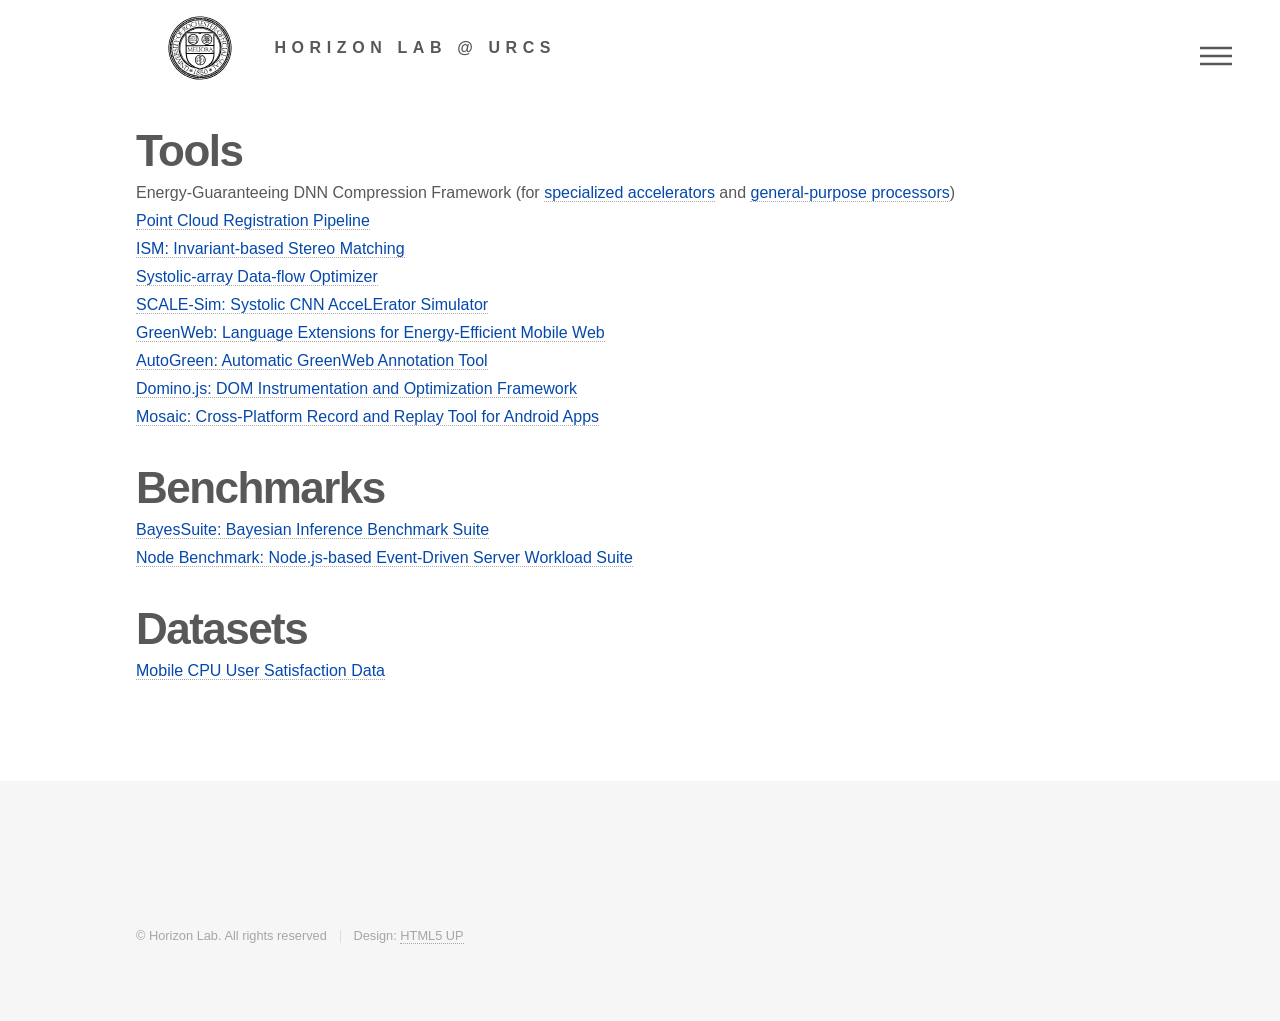
==== commit d7149472: "tweaks." ====
--- a/artifacts.html
+++ b/artifacts.html
@@ -53,7 +53,7 @@
 						<div class="inner">
 							<h1 class="firstteach">Tools</h1>
                             <div>
-                              <div>Energy-Guaranteeing DNN Compression Framework (targeting <a href="https://github.com/hyang1990/model_based_energy_constrained_compression">specialized accelerators</a> and <a href="https://github.com/hyang1990/energy_constrained_compression">general-purpose processors</a>)</div>
+                              <div>Energy-Guaranteeing DNN Compression Framework (for <a href="https://github.com/hyang1990/model_based_energy_constrained_compression">specialized accelerators</a> and <a href="https://github.com/hyang1990/energy_constrained_compression">general-purpose processors</a>)</div>
                               <div><a href="https://github.com/horizon-research/pointcloud-pipeline">Point Cloud Registration Pipeline</a></div>
                               <div><a href="https://github.com/horizon-research/ism-algorithm">ISM: Invariant-based Stereo Matching</a></div>
                               <div><a href="https://github.com/horizon-research/systolic-array-dataflow-optimizer">Systolic-array Data-flow Optimizer</a></div>
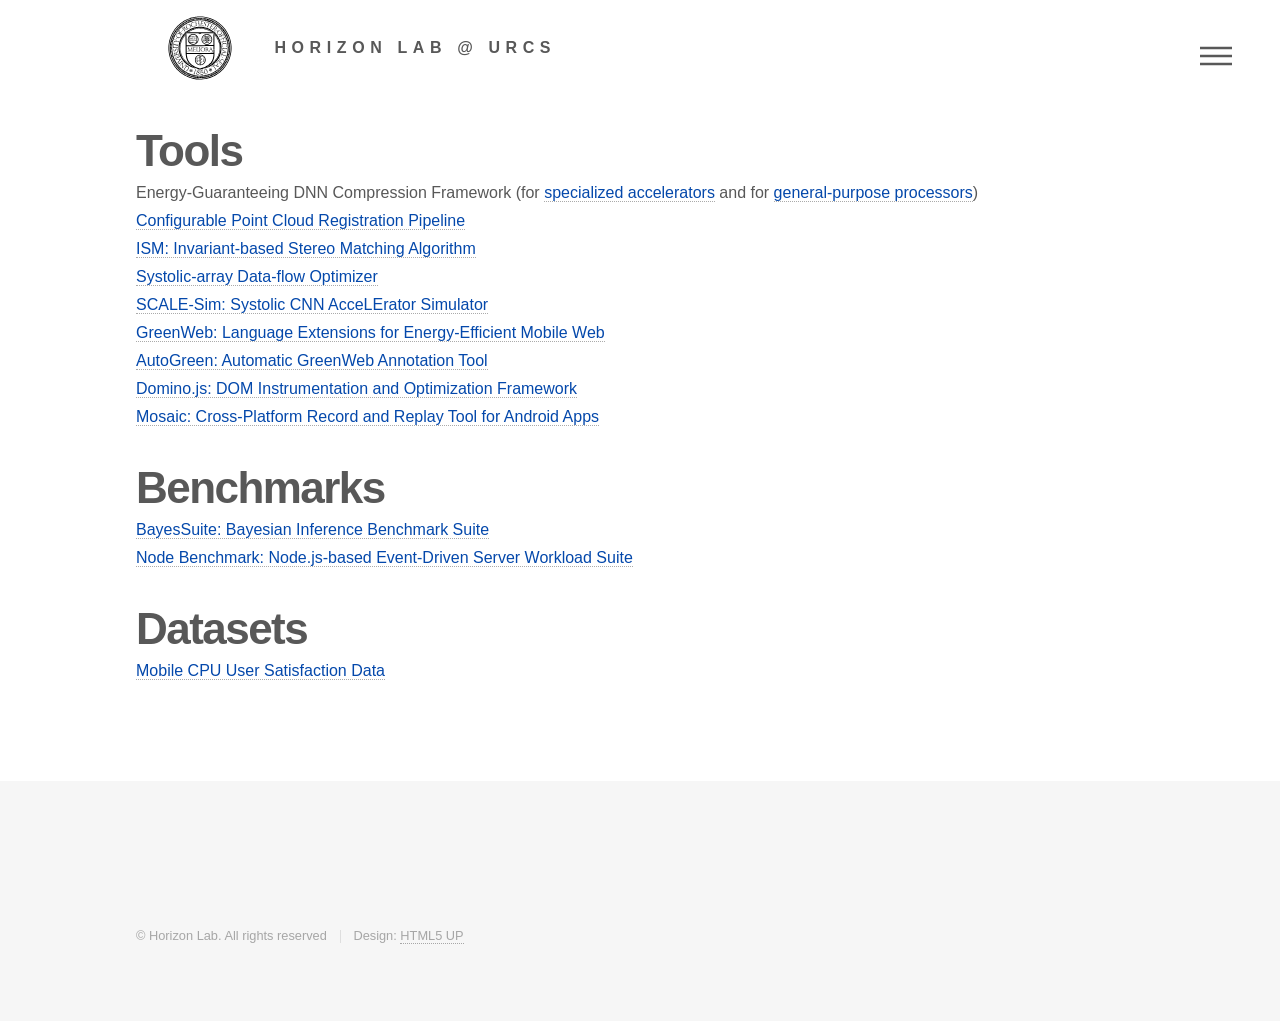
==== commit e162882a: "add asv pdf." ====
--- a/artifacts.html
+++ b/artifacts.html
@@ -53,9 +53,9 @@
 						<div class="inner">
 							<h1 class="firstteach">Tools</h1>
                             <div>
-                              <div>Energy-Guaranteeing DNN Compression Framework (for <a href="https://github.com/hyang1990/model_based_energy_constrained_compression">specialized accelerators</a> and <a href="https://github.com/hyang1990/energy_constrained_compression">general-purpose processors</a>)</div>
-                              <div><a href="https://github.com/horizon-research/pointcloud-pipeline">Point Cloud Registration Pipeline</a></div>
-                              <div><a href="https://github.com/horizon-research/ism-algorithm">ISM: Invariant-based Stereo Matching</a></div>
+                              <div>Energy-Guaranteeing DNN Compression Framework (for <a href="https://github.com/hyang1990/model_based_energy_constrained_compression">specialized accelerators</a> and for <a href="https://github.com/hyang1990/energy_constrained_compression">general-purpose processors</a>)</div>
+                              <div><a href="https://github.com/horizon-research/pointcloud-pipeline">Configurable Point Cloud Registration Pipeline</a></div>
+                              <div><a href="https://github.com/horizon-research/ism-algorithm">ISM: Invariant-based Stereo Matching Algorithm</a></div>
                               <div><a href="https://github.com/horizon-research/systolic-array-dataflow-optimizer">Systolic-array Data-flow Optimizer</a></div>
                               <div><a href="https://github.com/ARM-software/SCALE-Sim">SCALE-Sim: Systolic CNN AcceLErator Simulator</a></div>
                               <div><a href="https://codereview.chromium.org/1835303002/">GreenWeb: Language Extensions for Energy-Efficient Mobile Web</a></div>
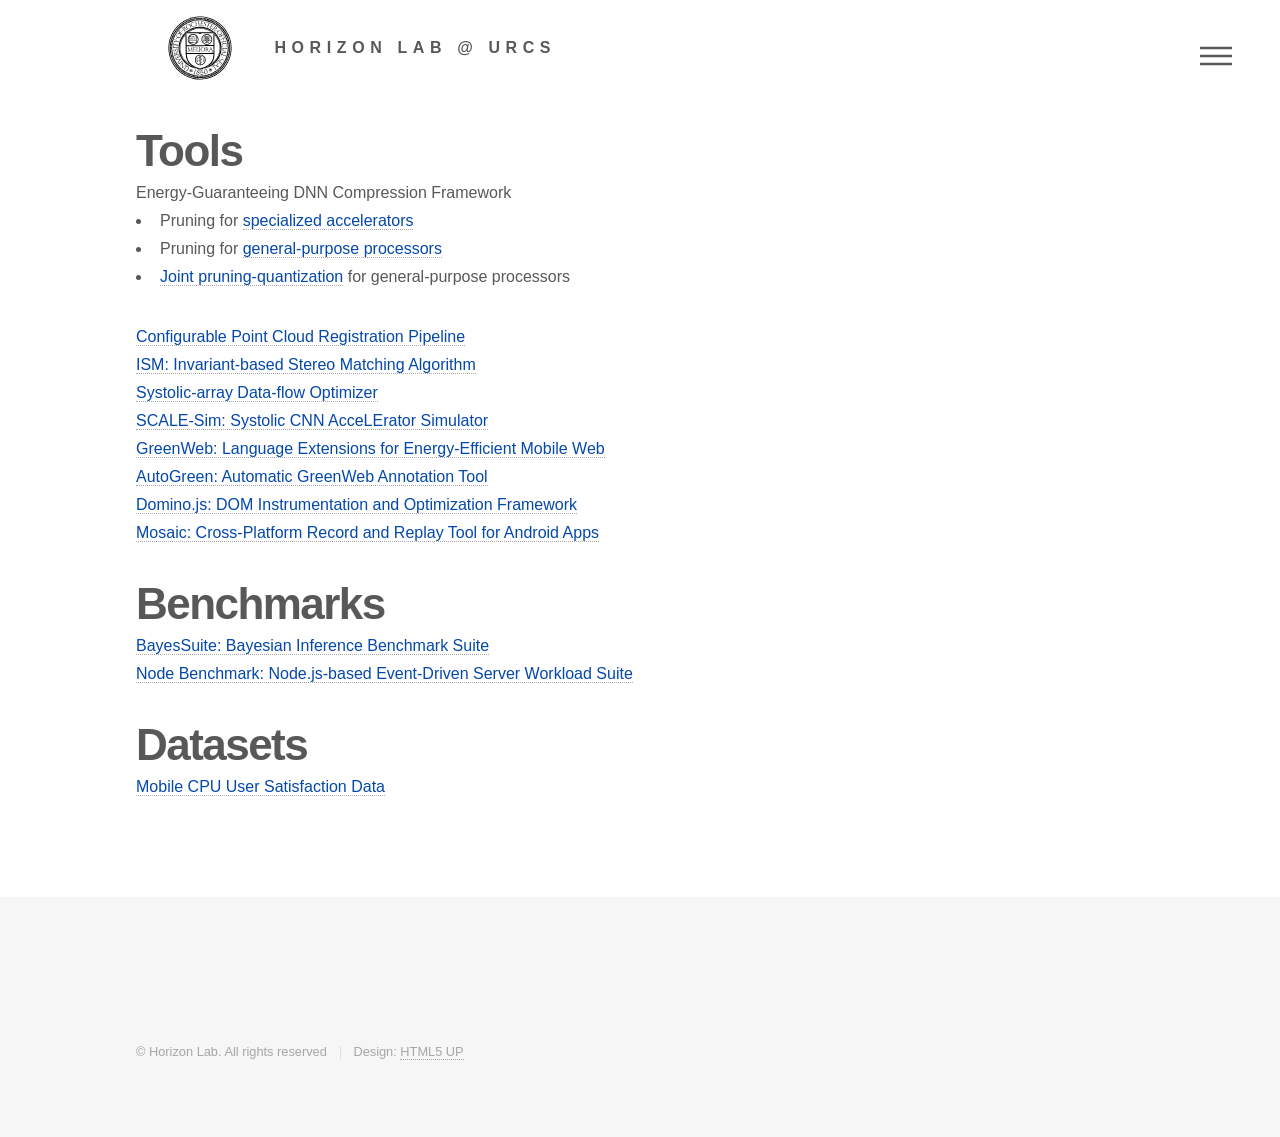
==== commit a904ebe5: "tweaks." ====
--- a/artifacts.html
+++ b/artifacts.html
@@ -53,7 +53,12 @@
 						<div class="inner">
 							<h1 class="firstteach">Tools</h1>
                             <div>
-                              <div>Energy-Guaranteeing DNN Compression Framework (for <a href="https://github.com/hyang1990/model_based_energy_constrained_compression">specialized accelerators</a> and for <a href="https://github.com/hyang1990/energy_constrained_compression">general-purpose processors</a>)</div>
+                              <div>Energy-Guaranteeing DNN Compression Framework
+                                <ul>
+                                <li>Pruning for <a href="https://github.com/hyang1990/model_based_energy_constrained_compression">specialized accelerators</a></li>
+                                <li>Pruning for <a href="https://github.com/hyang1990/energy_constrained_compression">general-purpose processors</a></li>
+                                <li><a href="https://github.com/hyang1990/sparsity_quantization_joint">Joint pruning-quantization</a> for general-purpose processors</li>
+                                </ul></div>
                               <div><a href="https://github.com/horizon-research/pointcloud-pipeline">Configurable Point Cloud Registration Pipeline</a></div>
                               <div><a href="https://github.com/horizon-research/ism-algorithm">ISM: Invariant-based Stereo Matching Algorithm</a></div>
                               <div><a href="https://github.com/horizon-research/systolic-array-dataflow-optimizer">Systolic-array Data-flow Optimizer</a></div>
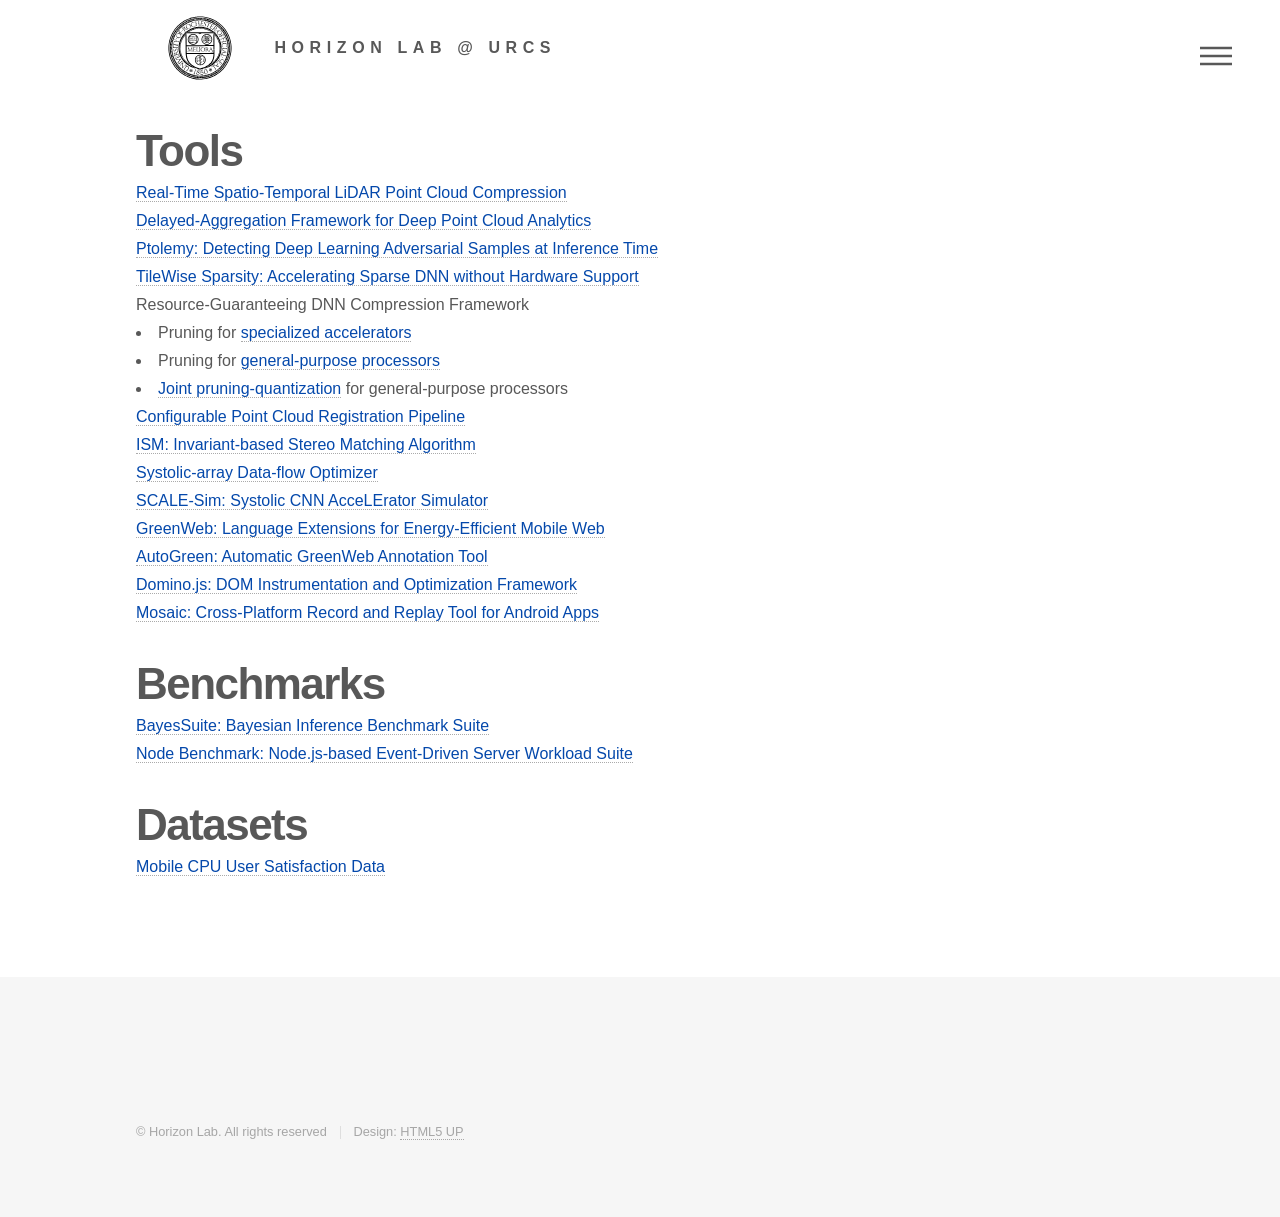
==== commit de0924a0: "add 4 artifacts." ====
--- a/artifacts.html
+++ b/artifacts.html
@@ -53,12 +53,15 @@
 						<div class="inner">
 							<h1 class="firstteach">Tools</h1>
                             <div>
-                              <div>Energy-Guaranteeing DNN Compression Framework
-                                <ul>
+                              <div><a href="https://github.com/horizon-research/Real-Time-Spatio-Temporal-LiDAR-Point-Cloud-Compression">Real-Time Spatio-Temporal LiDAR Point Cloud Compression</a></div>
+                              <div><a href="https://github.com/horizon-research/Efficient-Deep-Learning-for-Point-Clouds">Delayed-Aggregation Framework for Deep Point Cloud Analytics</a></div>
+                              <div><a href="https://github.com/Ptolemy-dl/Ptolemy">Ptolemy: Detecting Deep Learning Adversarial Samples at Inference Time</a></div>
+                              <div><a href="https://github.com/clevercool/TileSparsity">TileWise Sparsity: Accelerating Sparse DNN without Hardware Support</a></div>
+                              <div>Resource-Guaranteeing DNN Compression Framework
                                 <li>Pruning for <a href="https://github.com/hyang1990/model_based_energy_constrained_compression">specialized accelerators</a></li>
                                 <li>Pruning for <a href="https://github.com/hyang1990/energy_constrained_compression">general-purpose processors</a></li>
                                 <li><a href="https://github.com/hyang1990/sparsity_quantization_joint">Joint pruning-quantization</a> for general-purpose processors</li>
-                                </ul></div>
+                              </div>
                               <div><a href="https://github.com/horizon-research/pointcloud-pipeline">Configurable Point Cloud Registration Pipeline</a></div>
                               <div><a href="https://github.com/horizon-research/ism-algorithm">ISM: Invariant-based Stereo Matching Algorithm</a></div>
                               <div><a href="https://github.com/horizon-research/systolic-array-dataflow-optimizer">Systolic-array Data-flow Optimizer</a></div>
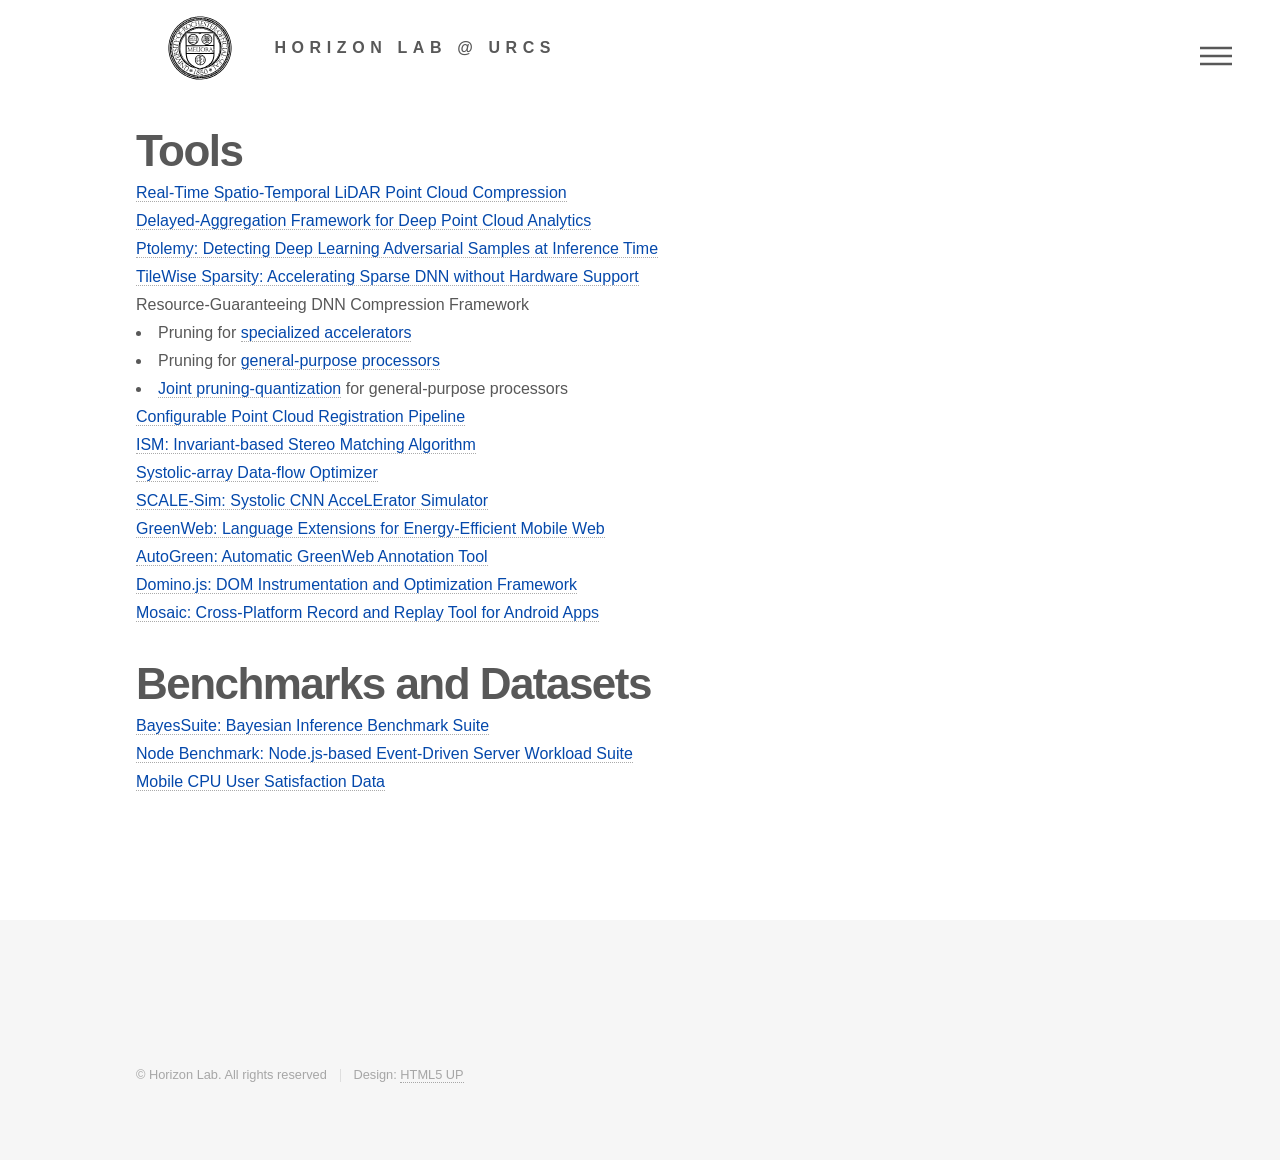
==== commit ae69947d: "tweaks." ====
--- a/artifacts.html
+++ b/artifacts.html
@@ -10,6 +10,7 @@
 		<meta charset="utf-8" />
 		<meta name="viewport" content="width=device-width, initial-scale=1, user-scalable=no" />
 		<link rel="stylesheet" href="assets/css/main.css" />
+        <link rel="icon" href="favicon.ico" />
 		<noscript><link rel="stylesheet" href="assets/css/noscript.css" /></noscript>
 	</head>
 	<body class="is-preload">
@@ -73,18 +74,13 @@
                               <div style="clear: both;">&nbsp;</div>
                             </div>
 
-							<h1 class="firstteach">Benchmarks</h1>
+							<h1 class="firstteach">Benchmarks and Datasets</h1>
                             <div>
                               <div><a href="https://github.com/Emma926/BayesSuite">BayesSuite: Bayesian Inference Benchmark Suite</a></div>
                               <div><a href="https://github.com/nodebenchmark/benchmarks">Node Benchmark: Node.js-based Event-Driven Server Workload Suite</a></div>
+                              <div><a href="https://github.com/Matthalp/mobile-cpu-user-sat-data">Mobile CPU User Satisfaction Data</a></div>
                               <div style="clear: both;">&nbsp;</div>
                             </div>
-
-							<h1 class="firstteach">Datasets</h1>
-                            <div>
-                              <div><a href="https://github.com/Matthalp/mobile-cpu-user-sat-data">Mobile CPU User Satisfaction Data</a></div>
-                            </div>
-
 						</div>
 					</div>
 
